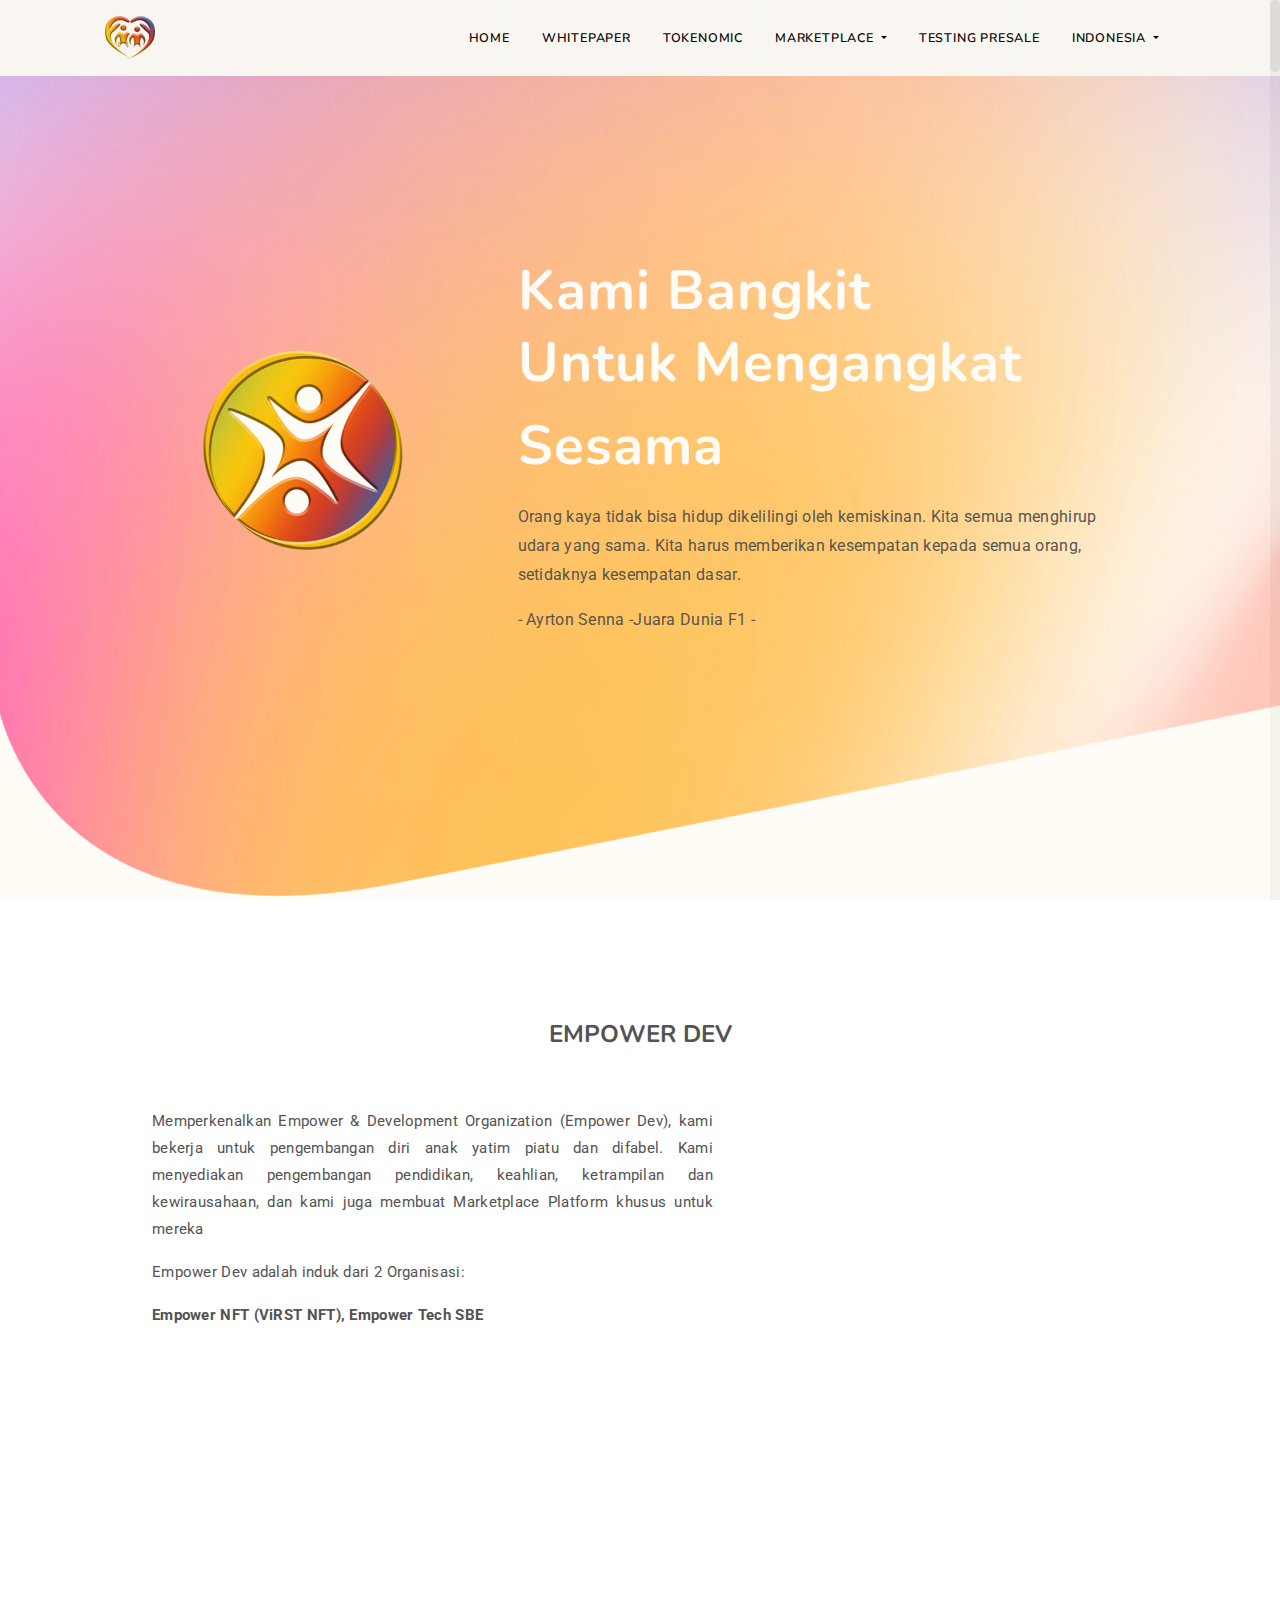
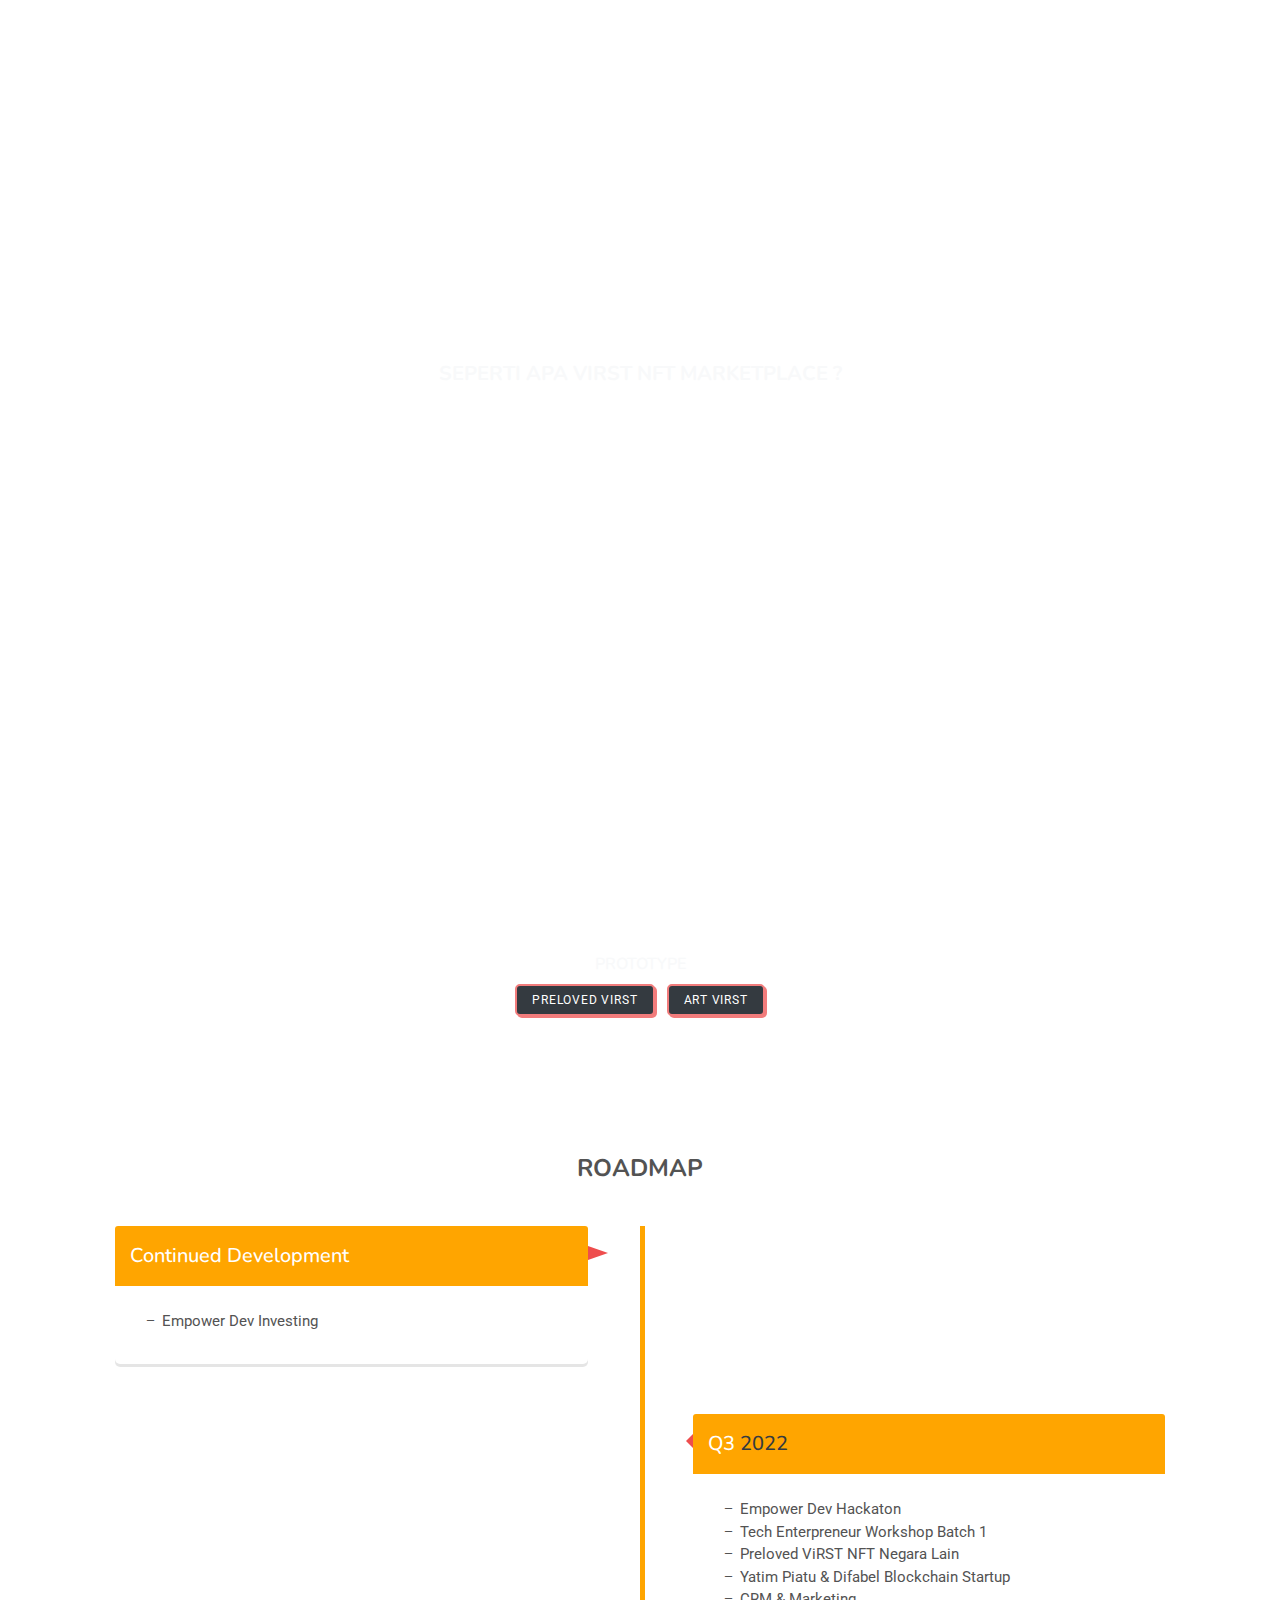
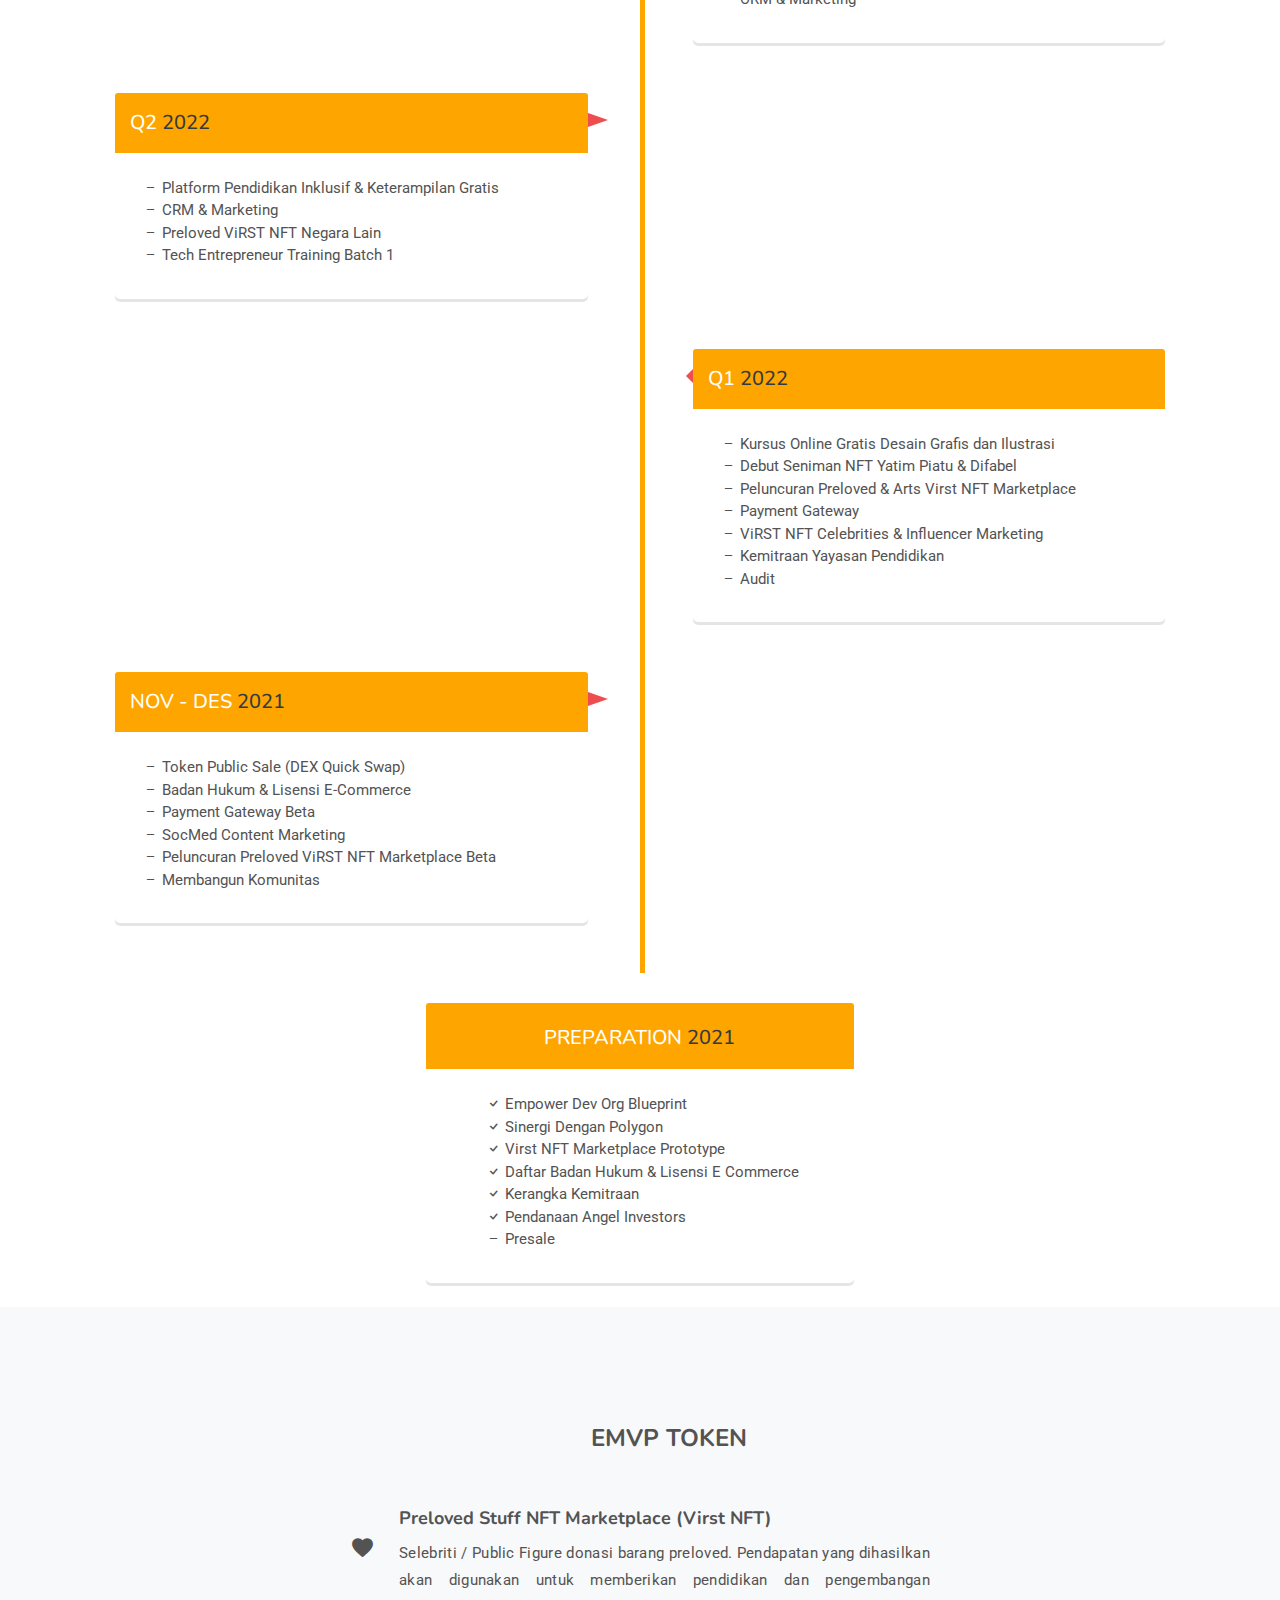
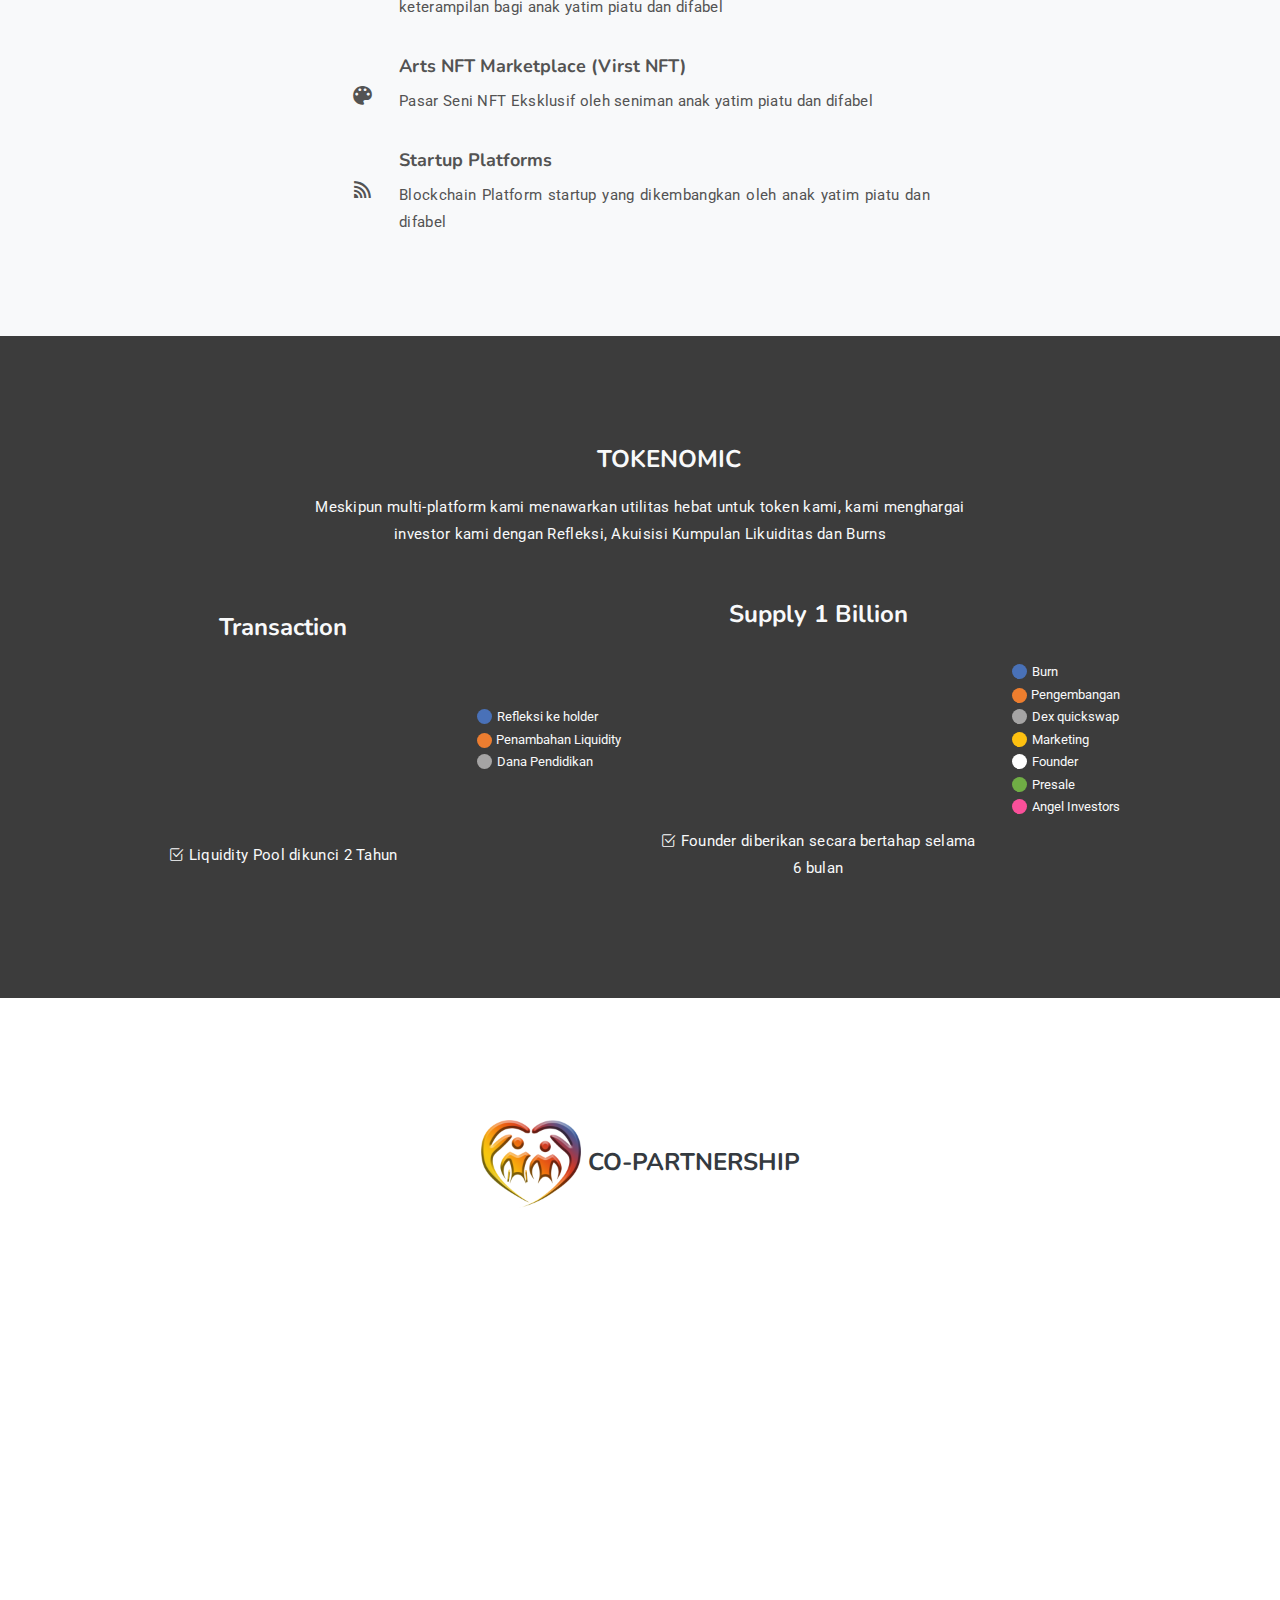
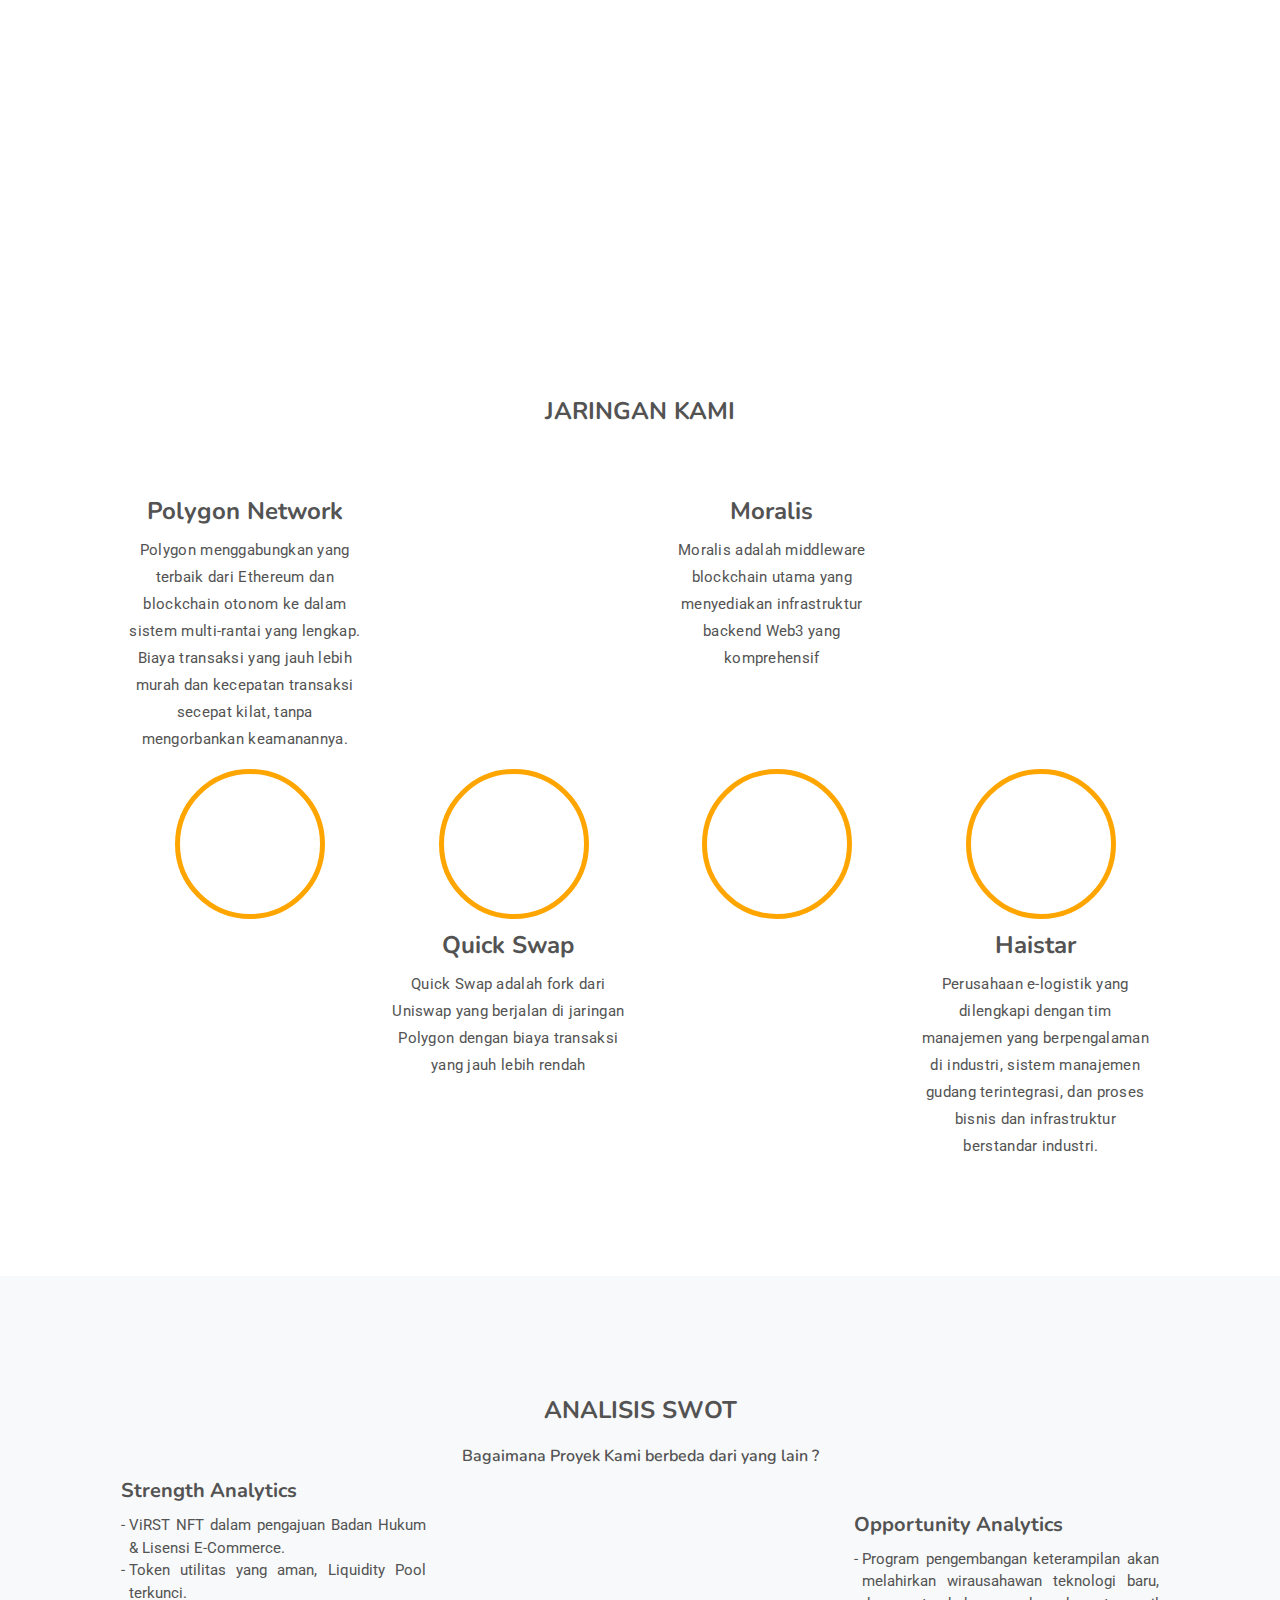
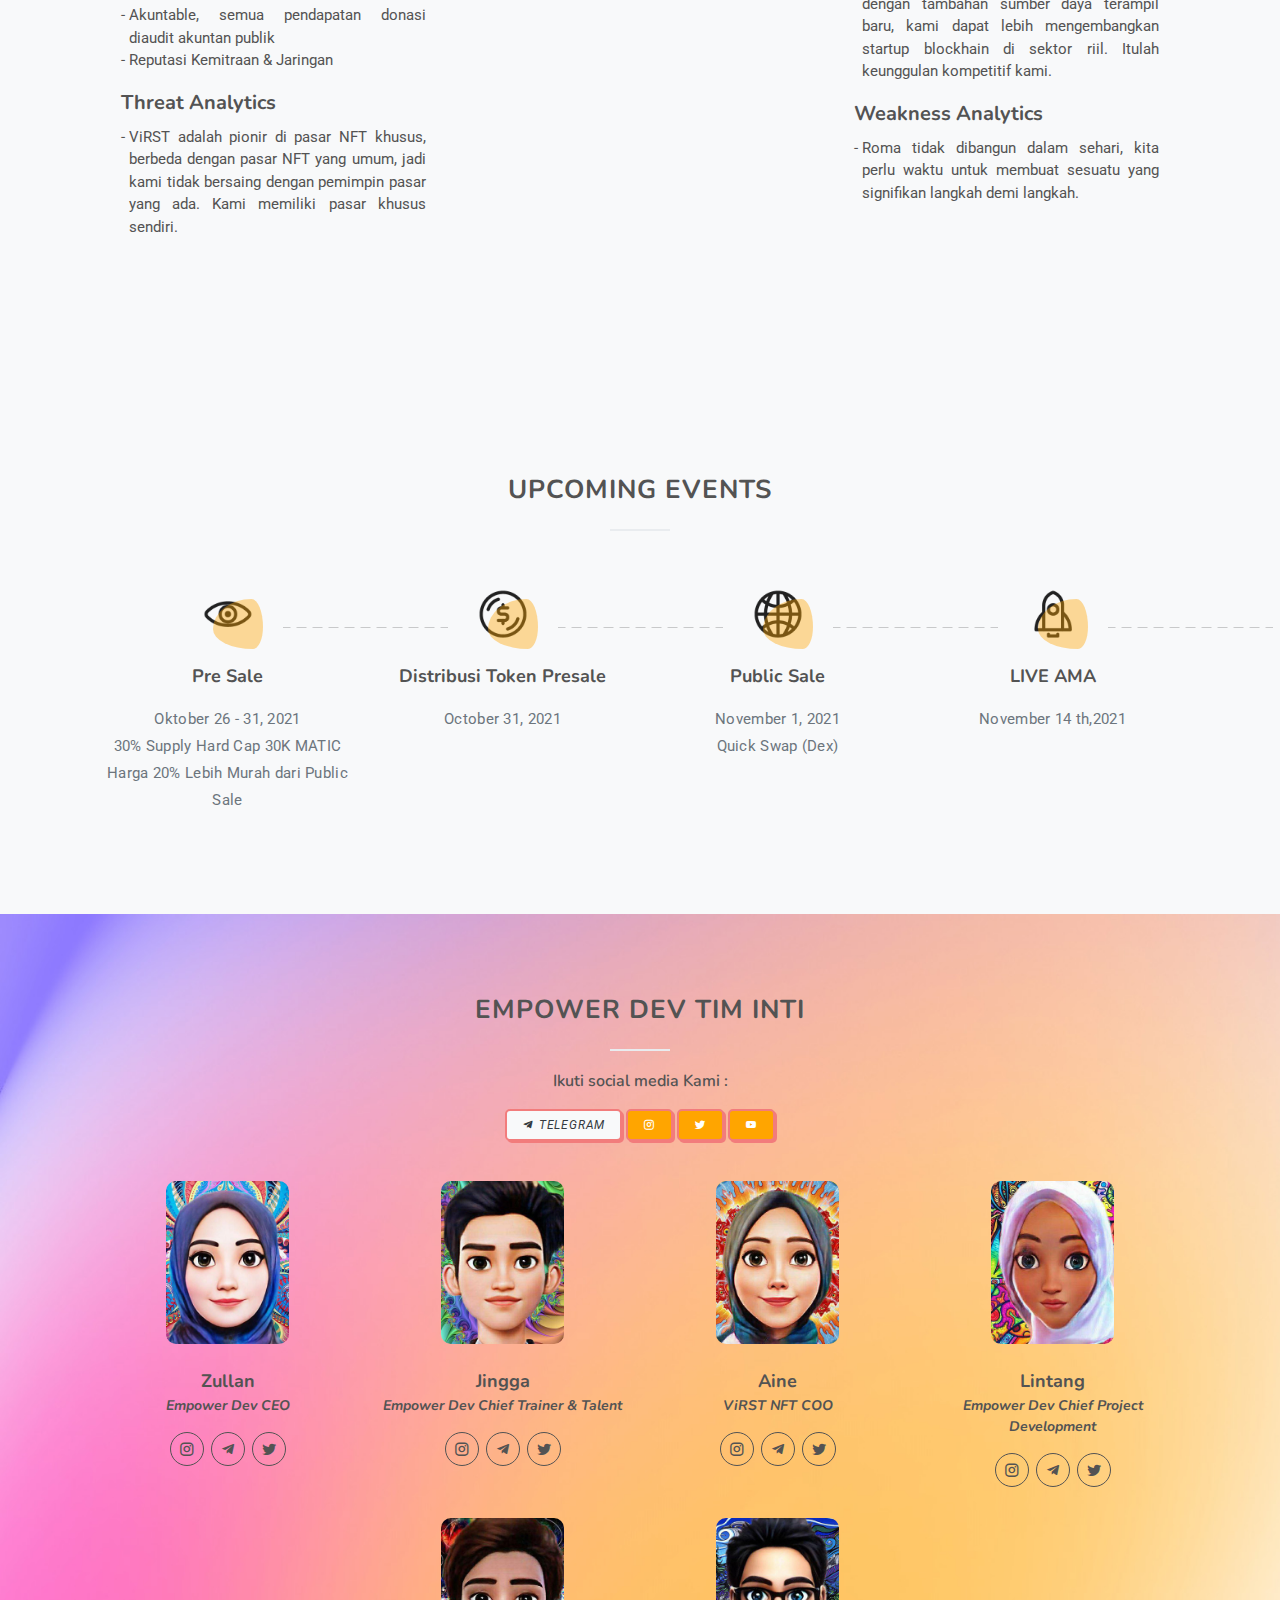
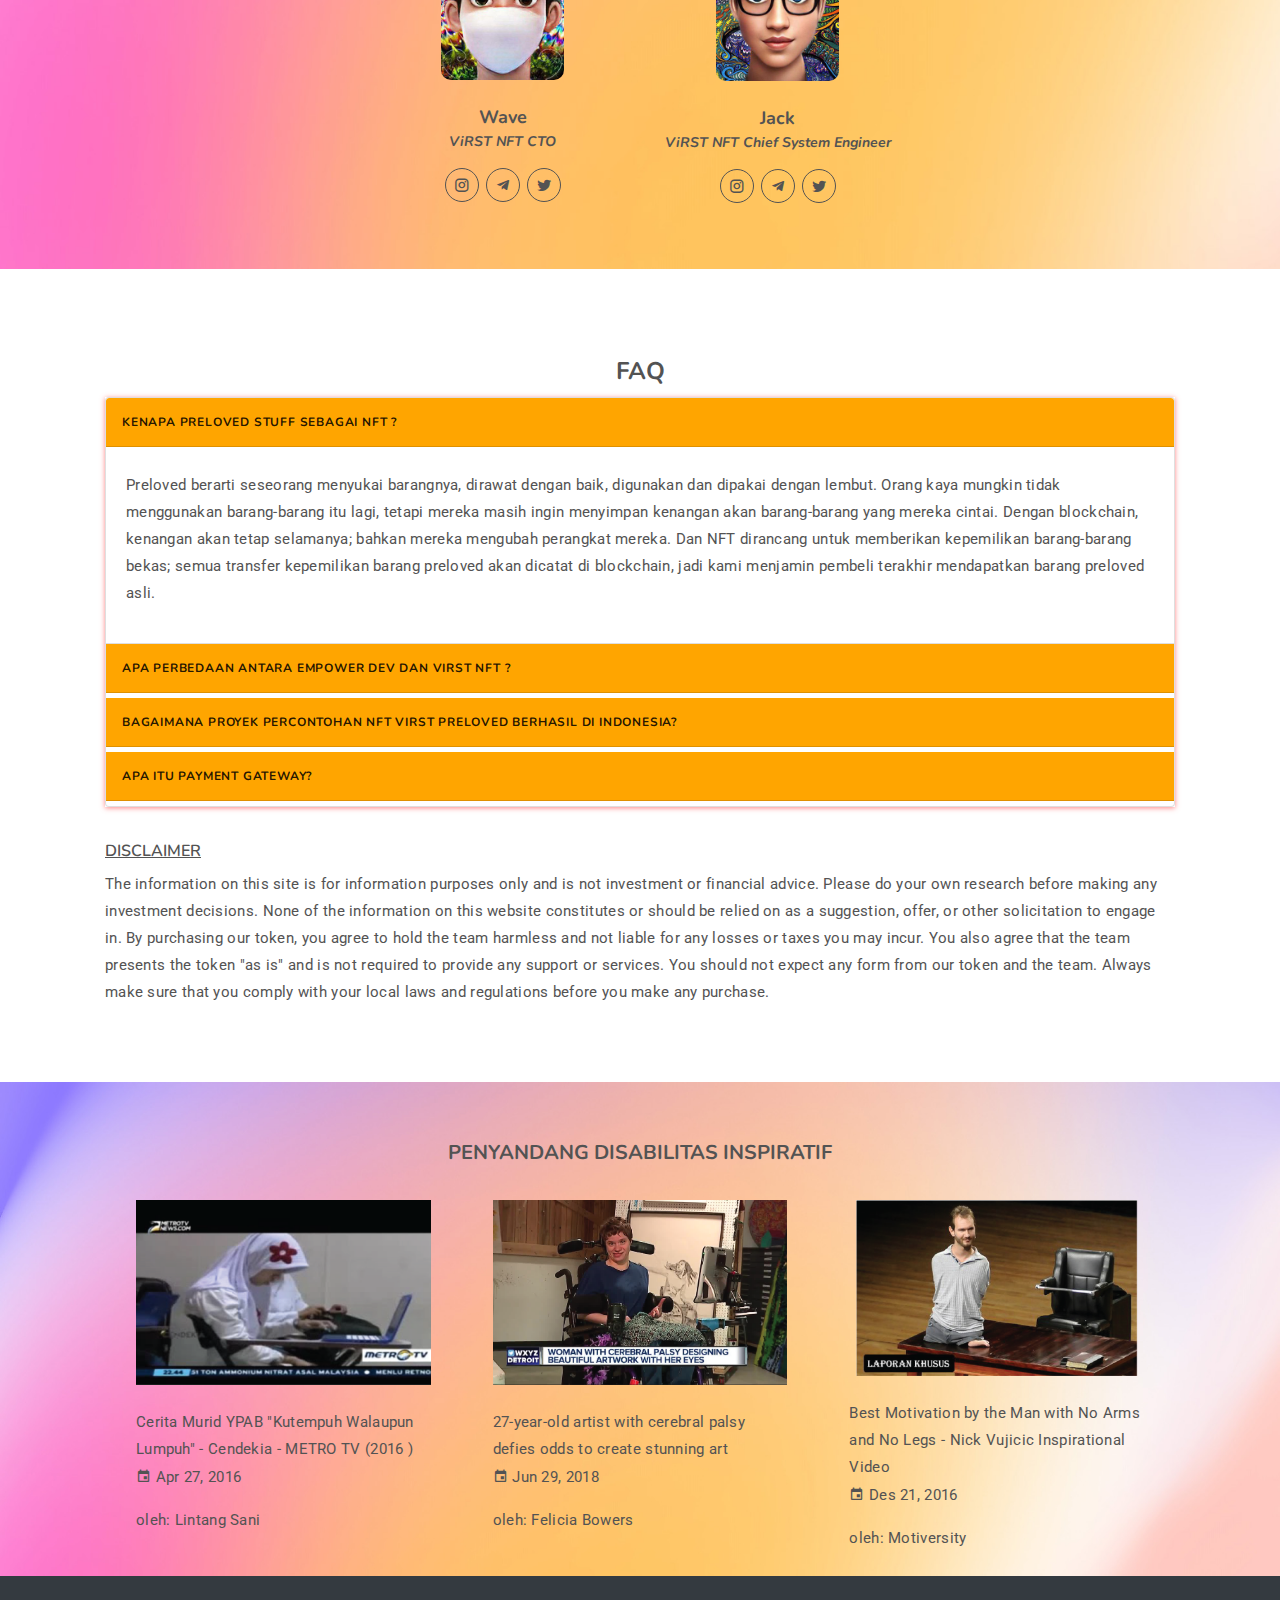
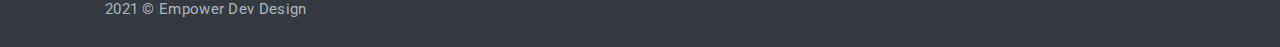
==== id.html @ facf3eb5 "Add files via upload" ====
<!DOCTYPE html>
<html lang="id">
  <head>
    <meta charset="utf-8" />
    <title>Empower Dev</title>
    <meta name="viewport" content="width=device-width, initial-scale=1.0" />
    <meta name="description" content="Empower Dev Design" />
    <meta name="keywords" content="Empower Dev, boostrap" />
    <meta content="Themesdesign" name="Empower" />
    <!-- favicon -->

    <link rel="shortcut icon" href="../images/favicon-16x16.png" />
    <!-- Bootstrap -->
    <link href="css/bootstrap.min.css" rel="stylesheet" type="text/css" />
    <!-- Magnific -->
    <link href="css/magnific-popup.css" rel="stylesheet" type="text/css" />
    <!-- Icon -->
    <link href="css/materialdesignicons.min.css" rel="stylesheet" type="text/css" />
    <link href="css/pe-icon-7-stroke.css" rel="stylesheet" type="text/css" />
    <!-- SLICK SLIDER -->
    <link rel="stylesheet" href="css/owl.carousel.min.css" />
    <link rel="stylesheet" href="css/owl.theme.css" />
    <link rel="stylesheet" href="css/owl.transitions.css" />
    <!-- Swiper CSS -->
    <link rel="stylesheet" href="css/swiper.min.css" />
    <!-- Animation -->
    <link rel="stylesheet" href="css/aos.css" />
    <!-- Custom Css -->
    <link href="css/style.css" rel="stylesheet" type="text/css" />
    <link rel="stylesheet" href="css/roadmap.css" />

    <!-- icons Boostrap  -->
    <link rel="stylesheet" href="https://cdn.jsdelivr.net/npm/bootstrap-icons@1.5.0/font/bootstrap-icons.css" />
    <script src="//cdnjs.cloudflare.com/ajax/libs/jquery/3.2.1/jquery.min.js"></script>

    <script src="https://cdnjs.cloudflare.com/ajax/libs/Chart.js/3.5.1/chart.min.js"></script>
  </head>

  <body>
    <div id="preloader">
      <div id="status">
        <div class="sk-circle">
          <div class="sk-circle1 sk-child"></div>
          <div class="sk-circle2 sk-child"></div>
          <div class="sk-circle3 sk-child"></div>
          <div class="sk-circle4 sk-child"></div>
          <div class="sk-circle5 sk-child"></div>
          <div class="sk-circle6 sk-child"></div>
          <div class="sk-circle7 sk-child"></div>
          <div class="sk-circle8 sk-child"></div>
          <div class="sk-circle9 sk-child"></div>
          <div class="sk-circle10 sk-child"></div>
          <div class="sk-circle11 sk-child"></div>
          <div class="sk-circle12 sk-child"></div>
        </div>
      </div>
    </div>

    <!-- Navbar Start -->
    <nav class="navbar navbar-expand-lg bg-light py-2 fixed-top navbar-custom navbar-light sticky" data-aos="fade-down" data-aos-duration="1000">
      <div class="container">
        <a class="navbar-brand" href="#">
          <img src="images/Empower Dev.png" class="l-dark" alt="" height="23" />
          <img src="images/logo/logo-empower.png" class="l-light" alt="" height="23" />
        </a>
        <button
          class="navbar-toggler"
          type="button"
          data-toggle="collapse"
          data-target="#navbarCollapse"
          aria-controls="navbarCollapse"
          aria-expanded="false"
          aria-label="Toggle navigation"
        >
          <span class="mdi mdi-menu"></span>
        </button>
        <!--end button-->

        <div class="collapse navbar-collapse justify-content-end" id="navbarCollapse">
          <ul class="navbar-nav">
            <li class="nav-item">
              <a class="nav-link" href="#home">HOME</a>
            </li>
            <!--end nav item-->
            <li class="nav-item">
              <a class="nav-link" href="whitepaper.pdf" target="_blank">WHITEPAPER</a>
            </li>
            <li class="nav-item">
              <a class="nav-link" href="#tokenomic">TOKENOMIC</a>
            </li>
            <!--end nav item-->
            <li class="nav-item dropdown">
              <a class="nav-link dropdown-toggle" href="#" id="navbarDropdown" role="button" data-bs-toggle="dropdown" aria-expanded="false">
                Marketplace
              </a>
              <ul class="dropdown-menu" aria-labelledby="navbarDropdown">
                <li><a class="dropdown-item" href="http://preloved.empowerdev.org/" target="blank">PRELOVED VIRST</a></li>
                <li><hr class="dropdown-divider" /></li>
                <li><a class="dropdown-item" href="http://art.empowerdev.org/" target="blank">ART VIRST</a></li>
              </ul>
            </li>
            <li class="nav-item">
              <a class="nav-link" href="pages/whitelist.html">TESTING PRESALE</a>
            </li>

            <!--end nav item-->
            <li class="nav-item dropdown">
              <a class="nav-link dropdown-toggle" href="#" id="navbarDropdown" role="button" data-bs-toggle="dropdown" aria-expanded="false">
                INDONESIA
              </a>
              <ul class="dropdown-menu" aria-labelledby="navbarDropdown">
                <li><a class="dropdown-item" href="id.html">ENGLISH</a></li>
              </ul>
            </li>
          </ul>

          <!--end navbar nav-->
          <!--end login button-->
        </div>
      </div>
      <!--end container-->
    </nav>
    <!-- HOME START-->
    <section class="bg-home" style="background-image: url('images/bg/48.jpg')" id="home">
      <div class=""></div>
      <div class="home-center">
        <div class="home-desc-center">
          <div class="container">
            <div class="row justify-content-center align-items-center">
              <div class="col-lg-4 me-3 col-md-4">
                <div class="home-img text-md-right text-lg-center">
                  <img src="images/logo/token.png" class="img-fluid mover-img" alt="" width="200px" />
                </div>
              </div>
              <div class="col-lg-7 col-md-8 mx-3 lg-mx-0" data-aos="zoom-in">
                <div class="title-heading pe-4">
                  <h1 class="heading text-white">Kami Bangkit</h1>
                  <h1 class="heading text-white mb-3">Untuk Mengangkat Sesama</h1>
                  <p class="text-dark-50" style="font-size: 16px">
                    Orang kaya tidak bisa hidup dikelilingi oleh kemiskinan. Kita semua menghirup udara yang sama. Kita harus memberikan kesempatan
                    kepada semua orang, setidaknya kesempatan dasar.
                  </p>
                  <p class="mb-3" style="font-size: 16px">- Ayrton Senna -Juara Dunia F1 -</p>
                </div>
              </div>
              <!--end col-->

              <!--end col-->
            </div>
            <!--end row-->
          </div>
          <!--end container-->
          <div class="container-fluid">
            <div class="row">
              <div class="home-shape">
                <img src="images/shp01.png" alt="" class="img-fluid mx-auto d-block" />
              </div>
            </div>
            <!--end row-->
          </div>
          <!--end container fluid-->
        </div>
        <!--end home desc center-->
      </div>
      <!--end home center-->
    </section>
    <!--end section-->
    <!-- HOME END-->

    <!-- About Start -->
    <section class="section" id="about">
      <div class="container">
        <div class="row text-center justify-content-center">
          <div class="col-12 title-about">
            <img src="images/logo/logo-empower.png" width="150px" alt="" class="text-center" data-aos="fade-left" />
            <h4 class="title text-uppercase text-center mt-3">Empower Dev</h4>
          </div>
        </div>

        <div class="row mt-5 mx-2 align-items-between justify-content-between">
          <div class="col-lg-7 col-md-12 mt-sm-0 pt-sm-0">
            <div class="about-app ml-lg-4">
              <p class="text-justify">
                Memperkenalkan Empower & Development Organization (Empower Dev), kami bekerja untuk pengembangan diri anak yatim piatu dan difabel.
                Kami menyediakan pengembangan pendidikan, keahlian, ketrampilan dan kewirausahaan, dan kami juga membuat Marketplace Platform khusus
                untuk mereka
              </p>
              <p class="">Empower Dev adalah induk dari 2 Organisasi:</p>
              <p class=""><b>Empower NFT (ViRST NFT), Empower Tech SBE </b></p>
            </div>
          </div>
          <!--end col-->
          <div class="col-lg-5 col-md-5 text-center align-items-center logo-about">
            <img src="images/logo/logo-empower.png" class="img-fluid" data-aos="fade-left" alt="" width="50%" />
          </div>
          <!--end col-->
        </div>

        <!--end row-->

        <div class="row mt-5 align-items-between mx-2 justify-content-between">
          <div class="col-md-6 mt-4 mt-sm-0 pt-2 pt-sm-0 order-2 order-md-1" data-aos="fade-up">
            <div class="about-app mr-lg-4">
              <div class="images-nft text-center">
                <img src="images/logo/logo-nft.png" alt="" width="30%" />
              </div>
              <h4 class="title text-uppercase text-center mt-2 mb-2">Empower NFT (ViRST NFT)</h4>
              <p class="text-muted text-justify">
                Empower NFT bekerja sama dengan guru seni kelas dunia untuk menyediakan kursus seni gratis untuk membuka potensi anak yatim piatu dan
                penyandang disabilitas. Empower NFT saat ini sedang mengembangkan VIRST NFT Marketplace untuk donasi barang preloved dan karya seni
                yang dibuat oleh seniman anak yatim piatu dan penyandang disabilitas.
              </p>
            </div>
          </div>
          <div class="col-md-6 mt-4 mt-sm-0 pt-2 pt-sm-0 order-2 order-md-1" data-aos="fade-down">
            <div class="about-app mr-lg-4">
              <div class="images-nft text-center">
                <img src="images/logo/logo-sbe.png" alt="" width="30%" />
              </div>
              <h4 class="title text-uppercase text-center mt-2 mb-2">Empower SBE</h4>
              <p class="text-muted text-justify">
                Empower SBE membekali anak yatim dan difabel dengan keahlian, ketrampilan, dan pendanaan yang dibutuhkan untuk menjadi Pengusaha
                berbasis Teknologi yang inovatif dan sukses.
              </p>
            </div>
          </div>
        </div>
        <!--end row-->
      </div>

      <!--end container-->
    </section>

    <!--end section-->
    <!-- About End -->

    <!-- CTA Start -->

    <section class="section bg-video" style="background: url('images/bg/1.jpg') fixed right" id="video">
      <div class="container">
        <div class="row justify-content-center text-center">
          <div class="col-10 col-md-10 col-sm-5 mb-2">
            <h5 class="text-light text-uppercase">Seperti apa VIRST NFT Marketplace ?</h5>
          </div>
          <!--end col-->
        </div>
        <div class="row justify-content-center text-center">
          <div class="col-lg-10 col-md-10">
            <div class="md-5 text-center">
              <div class="embed-responsive embed-responsive-16by9">
                <iframe
                  width="1280"
                  height="720"
                  src="https://www.youtube.com/embed/qvNshK8oUm4"
                  title="YouTube video player"
                  frameborder="0"
                  allow="accelerometer; autoplay; clipboard-write; encrypted-media; gyroscope; picture-in-picture"
                  allowfullscreen
                ></iframe>
              </div>
              <div class="mt-5">
                <h6 class="text-center text-light">PROTOTYPE</h6>
              </div>
              <div class="mt-2">
                <a href="http://preloved.empowerdev.org/" target="blank"><button class="btn btn-custom bg-dark mr-2">PRELOVED VIRST</button></a>
                <a href="http://art.empowerdev.org/" target="blank"><button class="btn btn-custom bg-dark">ART VIRST</button></a>
              </div>

              <!-- <a href="https://www.youtube.com/watch?v=neRMRhaf11w" class="play-btn video-play-icon">
              <img src="images/icon/play-button-light.png" class="img-fluid mt-4 pt-2" alt="" />
            </a>
            <h6 class="text-white text-uppercase mt-3">View App Promo</h6> -->
            </div>
            <!--end col-->
          </div>
          <!--end row-->
        </div>
      </div>
      <!--end container-->
    </section>

    <!--end section-->
    <!-- CTA End -->

    <!-- ROADMAP START -->

    <section class="roadmap" id="roadmap" style="background: url('images/bg/48.jpg') fixed right">
      <div class="container py-4">
        <h4 class="project-name">ROADMAP</h4>
        <div id="timeline">
          <div class="timeline-item">
            <img src="images/icon/Icons-01.png" alt="" class="timeline-icon" data-aos="fade-up" />

            <div class="timeline-content">
              <h5>Continued Development <span></span></h5>

              <ul class="mt-4">
                <li><i class="bi bi-dash"></i> Empower Dev Investing</li>
              </ul>
            </div>
          </div>

          <div class="timeline-item">
            <img src="images/icon/Icons-02.png" alt="" class="timeline-icon" data-aos="fade-up" />
            <div class="timeline-content right">
              <h5>Q3 <span class="text-dark">2022</span></h5>
              <ul class="mt-4">
                <li><i class="bi bi-dash"></i> Empower Dev Hackaton</li>
                <li><i class="bi bi-dash"></i> Tech Enterpreneur Workshop Batch 1</li>
                <li><i class="bi bi-dash"></i> Preloved ViRST NFT Negara Lain</li>
                <li><i class="bi bi-dash"></i> Yatim Piatu & Difabel Blockchain Startup</li>
                <li><i class="bi bi-dash"></i> CRM & Marketing</li>
              </ul>
            </div>
          </div>

          <div class="timeline-item">
            <img src="images/icon/united icons-07.png"" class="timeline-icon" data-aos="fade-up" />

            <div class="timeline-content">
              <h5>Q2 <span class="text-dark">2022</span></h5>

              <ul class="mt-4">
                <li><i class="bi bi-dash"></i> Platform Pendidikan Inklusif & Keterampilan Gratis</li>
                <li><i class="bi bi-dash"></i> CRM & Marketing</li>
                <li><i class="bi bi-dash"></i> Preloved ViRST NFT Negara Lain</li>
                <li><i class="bi bi-dash"></i> Tech Entrepreneur Training Batch 1</li>
              </ul>
            </div>
          </div>

          <div class="timeline-item">
            <img src="images/icon/Icons-04.png" alt="" class="timeline-icon" data-aos="fade-up" />
            <div class="timeline-content right">
              <h5 class="fw-bold">Q1 <span class="text-dark">2022</span></h5>
              <ul class="mt-4">
                <li><i class="bi bi-dash"></i> Kursus Online Gratis Desain Grafis dan Ilustrasi</li>
                <li><i class="bi bi-dash"></i> Debut Seniman NFT Yatim Piatu & Difabel</li>
                <li><i class="bi bi-dash"></i> Peluncuran Preloved & Arts Virst NFT Marketplace</li>
                <li><i class="bi bi-dash"></i> Payment Gateway</li>
                <li><i class="bi bi-dash"></i> ViRST NFT Celebrities & Influencer Marketing</li>
                <li><i class="bi bi-dash"></i> Kemitraan Yayasan Pendidikan</li>
                <li><i class="bi bi-dash"></i> Audit</li>
              </ul>
            </div>
          </div>

          <div class="timeline-item">
            <img src="images/icon/united icons-05.png" alt="" class="timeline-icon" data-aos="fade-up" />

            <div class="timeline-content">
              <h5>NOV - DES <span class="text-dark">2021</span></h5>

              <ul class="mt-4">
                <li><i class="bi bi-dash"></i> Token Public Sale (DEX Quick Swap)</li>
                <li><i class="bi bi-dash"></i> Badan Hukum & Lisensi E-Commerce</li>
                <li><i class="bi bi-dash"></i> Payment Gateway Beta</li>
                <li><i class="bi bi-dash"></i> SocMed Content Marketing</li>
                <li><i class="bi bi-dash"></i> Peluncuran Preloved ViRST NFT Marketplace Beta</li>
                <li><i class="bi bi-dash"></i> Membangun Komunitas</li>
              </ul>
            </div>
          </div>
        </div>
        <div class="row justify-content-center">
          <div class="col-lg-5">
            <div class="timeline-content center">
              <h5 class="fw-bold text-center">PREPARATION <span class="text-dark"> 2021</span></h5>
              <ul class="mt-4">
                <li><i class="bi bi-check"></i> Empower Dev Org Blueprint</li>
                <li><i class="bi bi-check"></i> Sinergi Dengan Polygon</li>
                <li><i class="bi bi-check"></i> Virst NFT Marketplace Prototype</li>
                <li><i class="bi bi-check"></i> Daftar Badan Hukum & Lisensi E Commerce</li>
                <li><i class="bi bi-check"></i> Kerangka Kemitraan</li>
                <li><i class="bi bi-check"></i> Pendanaan Angel Investors</li>
                <li><i class="bi bi-dash"></i> Presale</li>
              </ul>
            </div>
          </div>
        </div>
      </div>
    </section>

    <!-- ROADMAP END -->

    <!-- OurToken Start -->
    <section class="section bg-light" id="services">
      <div class="container">
        <div class="row services justify-content-center align-items-center">
          <div class="col-lg-7 col-md-7">
            <div class="core-service">
              <div class="core-service-content pt-2 fea-left">
                <div class="content">
                  <h4 class="mb-2 text-center"><img src="images/logo/token.png" alt="" width="50px" data-aos="flip-up" /> EMVP TOKEN</h4>
                </div>
              </div>
              <div class="core-service-content mt-4 mx-3 pt-2 fea-left">
                <div class="icon mr-4 mt-4">
                  <i class="mdi mdi-heart"></i>
                </div>
                <div class="content">
                  <h4 class="title mb-2 text-justify">Preloved Stuff NFT Marketplace (Virst NFT)</h4>
                  <p class="mb-0 text-justify">
                    Selebriti / Public Figure donasi barang preloved. Pendapatan yang dihasilkan akan digunakan untuk memberikan pendidikan dan
                    pengembangan keterampilan bagi anak yatim piatu dan difabel
                  </p>
                </div>
              </div>

              <div class="core-service-content mt-4 pt-2 mx-3 fea-left">
                <div class="icon mr-4 mt-4">
                  <i class="mdi mdi-palette"></i>
                </div>
                <div class="content">
                  <h4 class="title mb-2 text-justify">Arts NFT Marketplace (Virst NFT)</h4>
                  <p class="mb-0 text-justify">Pasar Seni NFT Eksklusif oleh seniman anak yatim piatu dan difabel</p>
                </div>
              </div>

              <div class="core-service-content mt-4 mx-3 pt-2 fea-left">
                <div class="icon mr-4 mt-4">
                  <i class="mdi mdi-signal-variant text-justify"></i>
                </div>
                <div class="content">
                  <h4 class="title mb-2 text-justify">Startup Platforms</h4>
                  <p class="mb-0 text-justify">Blockchain Platform startup yang dikembangkan oleh anak yatim piatu dan difabel</p>
                </div>
              </div>
            </div>
          </div>
          <!--end col-->
        </div>
        <!--end row-->
      </div>
      <!--end container-->
    </section>
    <!--end section-->
    <!-- OurToken End -->

    <section class="section bg-custom2" id="tokenomic">
      <div class="row text-light container mb-5">
        <div class="col-12">
          <div class="content">
            <h4 class="mb-2 text-center"><img src="images/logo/token.png" alt="" width="50px" data-aos="zoom-in" /> TOKENOMIC</h4>
          </div>
          <p class="text-center mx-auto para-desc mb-0">
            Meskipun multi-platform kami menawarkan utilitas hebat untuk token kami, kami menghargai investor kami dengan Refleksi, Akuisisi Kumpulan
            Likuiditas dan Burns
          </p>
        </div>
        <!--end col-->
      </div>
      <!--end row-->
      <div class="row container text-light align-items-center justify-content-center">
        <div class="col-lg-4 col-md-6 col-7">
          <div class="title">
            <h4 class="title mb-3 text-center">Transaction</h4>
          </div>
          <canvas id="token" class="mb-2 py-2 px-2"></canvas>
          <div class="description text-center">
            <p class="text-light"><i class="bi bi-check2-square"></i> Liquidity Pool dikunci 2 Tahun</p>
          </div>
        </div>
        <div class="col-lg-2 col-md-4 col-5">
          <ul style="list-style: none" class="pl-0">
            <li>
              <span
                class="doughnut-legend-icon"
                style="background-color: #4971b8; width: 15px; float: left; height: 15px; top: 4px; position: relative; left: 0; border-radius: 50%"
              ></span>
              <span style="margin-left: 5px; font-size: small">Refleksi ke holder</span>
            </li>
            <li>
              <span
                class="doughnut-legend-icon"
                style="background-color: #ec7d30; width: 15px; float: left; height: 15px; top: 5px; position: relative; left: 0; border-radius: 50%"
              ></span>
              <span style="margin-left: 4px; font-size: small"> Penambahan Liquidity </span>
            </li>
            <li>
              <span
                class="doughnut-legend-icon"
                style="background-color: #a5a4a4; width: 15px; float: left; height: 15px; top: 4px; position: relative; left: 0; border-radius: 50%"
              ></span>
              <span style="margin-left: 5px; font-size: small">Dana Pendidikan</span>
            </li>
          </ul>
        </div>
        <div class="col-lg-4 col-md-6 col-7">
          <div class="title">
            <h4 class="title mb-3 text-center">Supply 1 Billion</h4>
          </div>
          <canvas id="token1" class="mb-2 py-2 px-2"></canvas>

          <div class="description text-center">
            <p class="text-light"><i class="bi bi-check2-square"></i> Founder diberikan secara bertahap selama 6 bulan</p>
          </div>
        </div>
        <div class="col-lg-2 col-md-4 col-5">
          <ul style="list-style: none" class="pl-0">
            <li>
              <span
                class="doughnut-legend-icon"
                style="background-color: #4971b7; width: 15px; float: left; height: 15px; top: 4px; position: relative; left: 0; border-radius: 50%"
              ></span>
              <span style="margin-left: 5px; font-size: small">Burn</span>
            </li>
            <li>
              <span
                class="doughnut-legend-icon"
                style="background-color: #ee7e2e; width: 15px; float: left; height: 15px; top: 5px; position: relative; left: 0; border-radius: 50%"
              ></span>
              <span style="margin-left: 4px; font-size: small">Pengembangan </span>
            </li>
            <li>
              <span
                class="doughnut-legend-icon"
                style="background-color: #a5a4a4; width: 15px; float: left; height: 15px; top: 4px; position: relative; left: 0; border-radius: 50%"
              ></span>
              <span style="margin-left: 5px; font-size: small">Dex quickswap</span>
            </li>
            <li>
              <span
                class="doughnut-legend-icon"
                style="background-color: #fdc010; width: 15px; float: left; height: 15px; top: 4px; position: relative; left: 0; border-radius: 50%"
              ></span>
              <span style="margin-left: 5px; font-size: small">Marketing</span>
            </li>
            <li>
              <span
                class="doughnut-legend-icon"
                style="background-color: #ffffff; width: 15px; float: left; height: 15px; top: 4px; position: relative; left: 0; border-radius: 50%"
              ></span>
              <span style="margin-left: 5px; font-size: small">Founder</span>
            </li>
            <li>
              <span
                class="doughnut-legend-icon"
                style="background-color: #70ad45; width: 15px; float: left; height: 15px; top: 4px; position: relative; left: 0; border-radius: 50%"
              ></span>
              <span style="margin-left: 5px; font-size: small">Presale</span>
            </li>
            <li>
              <span
                class="doughnut-legend-icon"
                style="background-color: #fa509a; width: 15px; float: left; height: 15px; top: 4px; position: relative; left: 0; border-radius: 50%"
              ></span>
              <span style="margin-left: 5px; font-size: small">Angel Investors</span>
            </li>
          </ul>
        </div>
      </div>
    </section>
    <!-- TOKENOMIC END -->
    <!-- Partnership Start -->
    <section class="section" id="partner">
      <div class="container">
        <div class="row text-light justify-content-center">
          <div class="col-12">
            <h4 class="title text-center text-dark text-uppercase mt-3 mb-3 mover-img">
              <img src="images/logo/logo-empower.png" alt="" width="100px" /> Co-Partnership
            </h4>
          </div>
          <!--end col-->
        </div>
        <!--end row-->

        <div class="row text-light justify-content-center">
          <div class="card col-lg-4 col-md-5 mt-4 mx-2 py-4 px-2 text-dark" data-aos="fade-right">
            <div class="partner-content text-center">
              <div class="content">
                <h4 class="title mb-3"><img src="images/logo/logo-nft.png" class="img-fluid" alt="" width="30px" /> Virst NFT</h4>

                <p class="text-white-75">Pilot Project Co-Partnership Pendiri Pendidikan Indonesia</p>
                <div class="description mb-1">
                  <img src="images/partner/rfef.png" class="img-fluid" alt="" width="150" />
                </div>
                <p class="" style="margin-bottom: 0">Penyedia Pelatihan</p>
                <div class="description">
                  <img src="images/partner/domestika.png" class="img-fluid" alt="" width="170" />
                </div>
              </div>
            </div>
          </div>
          <!--end col-->

          <div class="card col-lg-4 col-md-5 mt-4 mx-2 py-4 px-2 bg-custom" data-aos="zoom-in">
            <div class="partner-content text-center">
              <div class="content">
                <h4 class="title mb-3"><img src="images/logo/logo-sbe.png" class="img-fluid" alt="" width="30px" /> Empower SBE</h4>
                <p class="text-white-75">Penyedia Pelatihan</p>
                <div class="description mb-1">
                  <img src="images/partner/harvard.png" class="img-fluid" alt="" width="200" />
                </div>
                <div class="description">
                  <img src="images/partner/ivan 2.png" class="img-fluid" alt="" width="150" />
                </div>
              </div>
            </div>
          </div>
          <!--end col-->

          <!--end col-->
        </div>
        <!--end row-->
      </div>
      <!--end container-->
    </section>
    <!--end section-->
    <!-- Partnerhip End   -->

    <!-- Our Network Star -->
    <section class="section ournetwork" id="ournetwork">
      <div class="container">
        <div class="row justify-content-center">
          <div class="col-12 mb-5">
            <h4 class="text-center text-uppercase mt-3 mb-3">Jaringan Kami</h4>
          </div>
          <!--end col-->
        </div>
        <div class="row justify-content-center mx-2">
          <div class="col-lg-3 col-md-6 text-center">
            <div class="title">
              <img class="text-center" src="images/partner/polygon.png" alt="" width="100px" />
              <h4>Polygon Network</h4>
            </div>
            <div class="content">
              <p>
                Polygon menggabungkan yang terbaik dari Ethereum dan blockchain otonom ke dalam sistem multi-rantai yang lengkap. Biaya transaksi yang
                jauh lebih murah dan kecepatan transaksi secepat kilat, tanpa mengorbankan keamanannya.
              </p>
            </div>
          </div>
          <!--end col-->
          <div class="col-lg-3 col-md-6 text-center col-hide"></div>
          <!--end col-->
          <div class="col-lg-3 col-md-6 text-center">
            <div class="title">
              <img class="text-center" src="images/partner/moralis.png" alt="" width="100px" />
              <h4>Moralis</h4>
            </div>
            <div class="content">
              <p>Moralis adalah middleware blockchain utama yang menyediakan infrastruktur backend Web3 yang komprehensif</p>
            </div>
          </div>
          <!--end col-->
          <div class="col-lg-3 col-md-6 text-center col-hide"></div>
          <!--end col-->
        </div>

        <div class="row justify-content-center mx-2">
          <div class="col-lg-3 col-md-6 text-center">
            <div class="images-networks">
              <img class="text-center" src="images/partner/polygon.png" alt="" width="120px" />
            </div>
          </div>
          <!--end col-->
          <div class="col-lg-3 col-md-6 text-center">
            <div class="images-networks">
              <img class="text-center" src="images/partner/quickswap.png" alt="" width="120px" />
            </div>
          </div>
          <!--end col-->
          <div class="col-lg-3 col-md-6 text-center col-hide">
            <div class="images-networks">
              <img class="text-center" src="images/partner/moralis.png" alt="" width="120px" />
            </div>
          </div>
          <!--end col-->
          <div class="col-lg-3 col-md-6 text-center">
            <div class="images-networks">
              <img class="text-center" src="images/partner/haistar.png" alt="" width="120px" />
            </div>
          </div>
          <!--end col-->
        </div>

        <div class="row justify-content-center mx-2">
          <div class="col-lg-3 col-md-6 text-center col-hide"></div>
          <!--end col-->
          <div class="col-lg-3 col-md-6 mt-lg-2 text-center">
            <div class="title">
              <img class="text-center" src="images/partner/quickswap.png" alt="" width="100px" />
              <h4>Quick Swap</h4>
            </div>
            <div class="content">
              <p>Quick Swap adalah fork dari Uniswap yang berjalan di jaringan Polygon dengan biaya transaksi yang jauh lebih rendah</p>
            </div>
          </div>
          <!--end col-->
          <div class="col-lg-3 col-md-6 text-center col-hide"></div>
          <!--end col-->
          <div class="col-lg-3 col-md-6 mt-lg-2 text-center">
            <div class="title">
              <img class="text-center" src="images/partner/haistar.png" alt="" width="100px" />
              <h4>Haistar</h4>
            </div>
            <div class="content">
              <p>
                Perusahaan e-logistik yang dilengkapi dengan tim manajemen yang berpengalaman di industri, sistem manajemen gudang terintegrasi, dan
                proses bisnis dan infrastruktur berstandar industri. &nbsp;
              </p>
            </div>
          </div>
          <!--end col-->
        </div>
      </div>
    </section>
    <!-- Our Network End -->

    <!-- Swot Star -->

    <section class="section swot bg-light" id="swot">
      <div class="container">
        <div class="row justify-content-center">
          <div class="col-12">
            <h4 class="text-center text-uppercase mt-3 mb-3">Analisis Swot</h4>
            <h6 class="text-center">Bagaimana Proyek Kami berbeda dari yang lain ?</h6>
          </div>
          <!--end col-->
        </div>

        <div class="row justify-content-center align-items-center">
          <div class="col-lg-4 text-justify">
            <div class="content mx-3">
              <h5 class="title">Strength Analytics</h5>
              <ul>
                <li>ViRST NFT dalam pengajuan Badan Hukum & Lisensi E-Commerce.</li>
                <li>Token utilitas yang aman, Liquidity Pool terkunci.</li>
                <li>Akuntable, semua pendapatan donasi diaudit akuntan publik</li>
                <li>Reputasi Kemitraan & Jaringan</li>
              </ul>
            </div>
            <div class="content mx-3">
              <h5 class="title">Threat Analytics</h5>
              <ul>
                <li>
                  ViRST adalah pionir di pasar NFT khusus, berbeda dengan pasar NFT yang umum, jadi kami tidak bersaing dengan pemimpin pasar yang
                  ada. Kami memiliki pasar khusus sendiri.
                </li>
              </ul>
            </div>
          </div>
          <div class="col-lg-4" data-aos="fade-in" data-aos-duration="5000">
            <div class="content">
              <img src="images/icon/swot.png" alt="" />
            </div>
          </div>

          <div class="col-lg-4 text-justify">
            <div class="content mx-3">
              <h5 class="title">Opportunity Analytics</h5>
              <ul>
                <li>
                  Program pengembangan keterampilan akan melahirkan wirausahawan teknologi baru, dengan tambahan sumber daya terampil baru, kami dapat
                  lebih mengembangkan startup blockhain di sektor riil. Itulah keunggulan kompetitif kami.
                </li>
              </ul>
            </div>
            <div class="content mx-3">
              <h5 class="title">Weakness Analytics</h5>
              <ul>
                <li>Roma tidak dibangun dalam sehari, kita perlu waktu untuk membuat sesuatu yang signifikan langkah demi langkah.</li>
              </ul>
            </div>
          </div>
          <!--end col-->
        </div>
      </div>
    </section>
    <!-- Swot End -->

    <!-- Event Start -->
    <section class="section bg-light">
      <div class="container">
        <div class="row">
          <div class="col-12">
            <div class="section-title text-center">
              <h4 class="title text-uppercase mt-3 mb-5">Upcoming events</h4>
            </div>
          </div>
          <!--end col-->
        </div>
        <!--end row-->

        <div class="row">
          <div class="col-md-3 mt-4 pt-2">
            <div class="device-feature device-border text-center">
              <div class="icon mb-4 position-relative d-inline-block">
                <img src="images/icon/icon-20.png" class="img-fluid" alt="" />
              </div>
              <div class="content">
                <h4 class="title mb-3">Pre Sale</h4>
                <p class="text-muted" style="margin-bottom: 0px">Oktober 26 - 31, 2021</p>
                <p class="text-muted" style="margin-bottom: 0px">30% Supply Hard Cap 30K MATIC</p>
                <p class="text-muted" style="margin-bottom: 0px">Harga 20% Lebih Murah dari Public Sale</p>
              </div>
            </div>
          </div>
          <!--end col-->

          <div class="col-md-3 mt-4 pt-2">
            <div class="device-feature device-border text-center">
              <div class="icon mb-4 position-relative d-inline-block">
                <img src="images/icon/icon-04.png" class="img-fluid" alt="" />
              </div>
              <div class="content">
                <h4 class="title mb-3">Distribusi Token Presale</h4>
                <p class="text-muted" style="margin-bottom: 0px">October 31, 2021</p>
              </div>
            </div>
          </div>
          <!--end col-->
          <div class="col-md-3 mt-4 pt-2">
            <div class="device-feature device-border text-center">
              <div class="icon mb-4 position-relative d-inline-block">
                <img src="images/icon/icon-01.png" class="img-fluid" alt="" />
              </div>
              <div class="content">
                <h4 class="title mb-3">Public Sale</h4>
                <p class="text-muted" style="margin-bottom: 0px">November 1, 2021</p>
                <p class="text-muted" style="margin-bottom: 0px">Quick Swap (Dex)</p>
              </div>
            </div>
          </div>
          <!--end col-->

          <div class="col-md-3 mt-4 pt-2">
            <div class="device-feature device-border text-center">
              <div class="icon mb-4 position-relative d-inline-block">
                <img src="images/icon/icon-06.png" class="img-fluid" alt="" />
              </div>
              <div class="content">
                <h4 class="title mb-3">LIVE AMA</h4>
                <p class="text-muted">November 14 th,2021</p>
              </div>
            </div>
          </div>
          <!--end col-->
        </div>
        <!--end row-->
      </div>
      <!--end container-->
    </section>
    <!--end section-->
    <!-- Event Start -->

    <!-- START TEAM -->
    <section class="bg-counter" id="team" style="background: url('images/bg/48.jpg'); background-size: cover; width: 100%">
      <div class="container">
        <div class="row" id="counter">
          <div class="col-12">
            <div class="section-title text-center">
              <h4 class="title text-uppercase mt-3">Empower Dev Tim Inti</h4>
            </div>
          </div>

          <!--end col-->
        </div>
        <div class="heading-social">
          <div class="row justify-content-center">
            <div class="col-lg-12 text-center">
              <h6 style="margin-bottom: 0">Ikuti social media Kami :</h6>
            </div>
            <div class="col-lg-12 text-center py-3">
              <a href="https://t.me/empowerdev" target="blank"
                ><button class="btn btn-dark bg-light text-dark"><i class="mdi mdi-telegram"> Telegram </i></button></a
              >
              <a href="https://www.instagram.com/empower_dev" target="blank"
                ><button class="btn btn-custom bg-custom"><i class="mdi mdi-instagram"></i></button
              ></a>
              <a href="https://twitter.com/empowerdev_" target="blank"
                ><button class="btn btn-custom bg-custom"><i class="mdi mdi-twitter"></i></button
              ></a>
              <a href="https://www.youtube.com/channel/UCtwaFL__A_mYk_PwYwYPLLA" target="blank"
                ><button class="btn btn-custom bg-custom"><i class="mdi mdi-youtube"></i></button
              ></a>
            </div>
          </div>
        </div>
        <!--end row-->
        <div class="row">
          <div class="col-lg-3 col-md-6 col-6 mt-4">
            <div class="team-layout text-center">
              <img src="images/Avatar team/Cha avatar2.jpg" class="img-fluid mx-auto d-block" alt="" />
              <div class="content">
                <h4 class="name mt-4 mb-0">Zullan</h4>
                <h5 class="designation font-italic text-header">Empower Dev CEO</h5>

                <ul class="list-unstyled mt-3 social-icon mb-0">
                  <li class="list-inline-item">
                    <a href="https://www.instagram.com/zullan_31/" target="_blank"><i class="mdi mdi-instagram"></i></a>
                  </li>
                  <li class="list-inline-item">
                    <a href="https://t.me/zullan" target="_blank"><i class="mdi mdi-telegram"></i></a>
                  </li>
                  <li class="list-inline-item">
                    <a href="https://twitter.com/zullantan" target="_blank"><i class="mdi mdi-twitter"></i></a>
                  </li>
                </ul>
              </div>
            </div>
          </div>
          <!--end col-->

          <div class="col-lg-3 col-md-6 col-6 mt-4">
            <div class="team-layout text-center">
              <img src="images/Avatar team/jingga2.jpg" class="img-fluid mx-auto d-block" alt="" />
              <div class="content">
                <h4 class="name mt-4 mb-0">Jingga</h4>
                <h5 class="designation font-italic text-header2">Empower Dev Chief Trainer & Talent</h5>

                <ul class="list-unstyled mt-3 social-icon mb-0">
                  <li class="list-inline-item">
                    <a href="http://www.instagram.com/indrikhy" target="_blank"><i class="mdi mdi-instagram"></i></a>
                  </li>
                  <li class="list-inline-item">
                    <a href="https://t.me/Jinggaaart" target="_blank"><i class="mdi mdi-telegram"></i></a>
                  </li>
                  <li class="list-inline-item">
                    <a href="https://twitter.com/jinggaaart" target="_blank"><i class="mdi mdi-twitter"></i></a>
                  </li>
                </ul>
              </div>
            </div>
          </div>
          <!--end col-->
          <div class="col-lg-3 col-md-6 col-6 mt-4">
            <div class="team-layout text-center">
              <img src="images/Avatar team/umay2.jpg" class="img-fluid mx-auto d-block" alt="" />
              <div class="content">
                <h4 class="name mt-4 mb-0">Aine</h4>
                <h5 class="designation font-italic text-header2">ViRST NFT COO</h5>

                <ul class="list-unstyled mt-3 social-icon mb-0">
                  <li class="list-inline-item">
                    <a href="https://www.instagram.com/mai.ainee" target="_blank"><i class="mdi mdi-instagram"></i></a>
                  </li>
                  <li class="list-inline-item">
                    <a href="https://t.me/MaiAine" target="_blank"><i class="mdi mdi-telegram"></i></a>
                  </li>
                  <li class="list-inline-item">
                    <a href="https://twitter.com/mayiaine" target="_blank"><i class="mdi mdi-twitter"></i></a>
                  </li>
                </ul>
              </div>
            </div>
          </div>
          <!--end col-->

          <div class="col-lg-3 col-md-6 col-6 mt-4">
            <div class="team-layout text-center">
              <img src="images/Avatar team/lintang2.jpg" class="img-fluid mx-auto d-block" alt="" />
              <div class="content">
                <h4 class="name mt-4 mb-0">Lintang</h4>
                <h5 class="designation font-italic text-header2">Empower Dev Chief Project Development</h5>

                <ul class="list-unstyled mt-3 social-icon mb-0">
                  <li class="list-inline-item">
                    <a href="" target="_blank"><i class="mdi mdi-instagram"></i></a>
                  </li>
                  <li class="list-inline-item">
                    <a href="javascript:void(0)"><i class="mdi mdi-telegram"></i></a>
                  </li>
                  <li class="list-inline-item">
                    <a href="" target="_blank"><i class="mdi mdi-twitter"></i></a>
                  </li>
                </ul>
              </div>
            </div>
          </div>
          <!--end col-->
        </div>
        <div class="row justify-content-center">
          <div class="col-lg-3 col-md-6 col-6 mt-4">
            <div class="team-layout text-center">
              <img src="images/Avatar team/karakha.jpg" class="img-fluid mx-auto d-block" alt="" />
              <div class="content">
                <h4 class="name mt-4 mb-0">Wave</h4>
                <h5 class="designation font-italic text-header2">ViRST NFT CTO</h5>

                <ul class="list-unstyled mt-3 social-icon mb-0">
                  <li class="list-inline-item">
                    <a href="https://www.instagram.com/_wave.189" target="_blank"><i class="mdi mdi-instagram"></i></a>
                  </li>
                  <li class="list-inline-item">
                    <a href="https://t.me/wave_ctrl" target="_blank"><i class="mdi mdi-telegram"></i></a>
                  </li>
                  <li class="list-inline-item">
                    <a href="https://twitter.com/Wave_ctrl " target="_blank"><i class="mdi mdi-twitter"></i></a>
                  </li>
                </ul>
              </div>
            </div>
          </div>
          <!--end col-->

          <div class="col-lg-3 col-md-6 col-6 mt-4">
            <div class="team-layout text-center">
              <img src="images/Avatar team/jack2.jpg" class="img-fluid mx-auto d-block" alt="" />
              <div class="content">
                <h4 class="name mt-4 mb-0">Jack</h4>
                <h5 class="designation font-italic text-header2">ViRST NFT Chief System Engineer</h5>

                <ul class="list-unstyled mt-3 social-icon mb-0">
                  <li class="list-inline-item">
                    <a href="https://www.instagram.com/jacktrance_art" target="_blank"><i class="mdi mdi-instagram"></i></a>
                  </li>
                  <li class="list-inline-item">
                    <a href="https://t.me/jacktrance" target="_blank"><i class="mdi mdi-telegram"></i></a>
                  </li>
                  <li class="list-inline-item">
                    <a href="https://twitter.com/Jacktranceart" target="_blank"><i class="mdi mdi-twitter"></i></a>
                  </li>
                </ul>
              </div>
            </div>
          </div>
          <!--end col-->
        </div>
        <!--end row-->
      </div>
      <!--end row-->

      <!--end container-->
    </section>
    <!--end section-->
    <!-- END COUTER -->
    <!-- Faq Start -->
    <section class="faq bg-counter">
      <div class="container">
        <div class="row">
          <div class="col-lg-12 my-4">
            <div class="title">
              <h4 class="mb-2 text-center text-uppercase">Faq</h4>
            </div>
            <div class="tab-content" id="faq-tab-content">
              <div class="tab-pane show active mb-2" id="tab1" role="tabpanel" aria-labelledby="tab1">
                <div class="accordion" id="accordion-tab-1">
                  <div class="card">
                    <div class="card-header" id="accordion-tab-1-heading-1">
                      <h5>
                        <button
                          class="btn btn-link"
                          type="button"
                          data-toggle="collapse"
                          data-target="#accordion-tab-1-content-4"
                          aria-expanded="false"
                          aria-controls="accordion-tab-1-content-4"
                        >
                          Kenapa preloved stuff sebagai NFT ?
                        </button>
                      </h5>
                    </div>
                    <div
                      class="collapse show"
                      id="accordion-tab-1-content-4"
                      aria-labelledby="accordion-tab-1-heading-3"
                      data-parent="#accordion-tab-1"
                    >
                      <div class="card-body">
                        <p class="text-jusify">
                          Preloved berarti seseorang menyukai barangnya, dirawat dengan baik, digunakan dan dipakai dengan lembut. Orang kaya mungkin
                          tidak menggunakan barang-barang itu lagi, tetapi mereka masih ingin menyimpan kenangan akan barang-barang yang mereka
                          cintai. Dengan blockchain, kenangan akan tetap selamanya; bahkan mereka mengubah perangkat mereka. Dan NFT dirancang untuk
                          memberikan kepemilikan barang-barang bekas; semua transfer kepemilikan barang preloved akan dicatat di blockchain, jadi kami
                          menjamin pembeli terakhir mendapatkan barang preloved asli.
                        </p>
                      </div>
                    </div>
                  </div>

                  <div class="card">
                    <div class="card-header" id="accordion-tab-1-heading-3">
                      <h5>
                        <button
                          class="btn btn-link"
                          type="button"
                          data-toggle="collapse"
                          data-target="#accordion-tab-1-content-1"
                          aria-expanded="false"
                          aria-controls="accordion-tab-1-content-1"
                        >
                          <a> Apa perbedaan antara Empower Dev dan ViRST NFT ? </a>
                        </button>
                      </h5>
                    </div>
                    <div class="collapse" id="accordion-tab-1-content-1" aria-labelledby="accordion-tab-1-heading-1" data-parent="#accordion-tab-1">
                      <div class="card-body">
                        <p class="text-justify">
                          Empower Dev adalah organisasi induknya, dan ViRST NFT adalah anak perusahaannya. Kami sengaja memisahkan mereka untuk
                          strategi pemasaran karena beberapa selebriti, influencer, dan platform media sosial tidak dapat menerima cryptocurrency
                          endorsement dan iklan. Namun, mereka sangat menyambut baik untuk mempromosikan platform ViRST NFT.
                        </p>
                      </div>
                    </div>
                  </div>
                  <div class="card">
                    <div class="card-header" id="accordion-tab-1-heading-2">
                      <h5>
                        <button
                          class="btn btn-link"
                          type="button"
                          data-toggle="collapse"
                          data-target="#accordion-tab-1-content-2"
                          aria-expanded="false"
                          aria-controls="accordion-tab-1-content-2"
                        >
                          Bagaimana Proyek Percontohan NFT ViRST Preloved Berhasil di Indonesia?
                        </button>
                      </h5>
                    </div>
                    <div class="collapse" id="accordion-tab-1-content-2" aria-labelledby="accordion-tab-1-heading-2" data-parent="#accordion-tab-1">
                      <div class="card-body">
                        <p class="text-justify">
                          Indonesia sebagai negara paling dermawan di dunia (lagi) World Giving Index 2021.by CAF (Chariities Aid Foundation)
                        </p>
                        <ul style="list-style: decimal">
                          <li>Kuatnya pengaruh ajaran agama dan tradisi lokal terkait dengan memberi dan membantu sesama</li>
                          <li>Peningkatan peran dan keterlibatan pemuda dan key opinion leader/influencer dalam kegiatan filantropi.</li>
                          <li>Transformasi kegiatan filantropi dari platform konvensional ke digital.</li>
                        </ul>
                        <p>Contoh pengumpulan Penggalangan Dana di Indonesia :</p>
                        <ul>
                          <li>Ust. Adi Hidayat : Penggalangan Dana <strong> 56 Milliar </strong> Dana Kemanusiaan</li>
                          <li>Rachel Vennya : Penggalangan Dana <strong> 9 Milliar </strong> Untuk Petugas Kesehatan Covid-19</li>
                        </ul>
                      </div>
                    </div>
                  </div>
                  <div class="card">
                    <div class="card-header" id="accordion-tab-1-heading-3">
                      <h5>
                        <button
                          class="btn btn-link"
                          type="button"
                          data-toggle="collapse"
                          data-target="#accordion-tab-1-content-3"
                          aria-expanded="false"
                          aria-controls="accordion-tab-1-content-3"
                        >
                          Apa itu payment gateway?
                        </button>
                      </h5>
                    </div>
                    <div class="collapse" id="accordion-tab-1-content-3" aria-labelledby="accordion-tab-1-heading-3" data-parent="#accordion-tab-1">
                      <div class="card-body">
                        <p class="text-jusify">
                          Payment gateway adalah perantara pembayaran online untuk pembeli non-crypto yang ingin membeli produk/layanan kami
                          menggunakan FIAT mata uang seperti debit, transfer kabel, dompet digital FIAT, atau kartu kredit. Gateway pembayaran juga
                          merupakan solusi kami untuk mematuhi peraturan pemerintah yang masih mewajibkan transaksi mata uang FIAT Nasional. Prosesnya
                          masih sama seperti membeli token di bursa, hanya menggunakan gateway pembayaran sebagai layanan pihak ke-3.
                        </p>
                      </div>
                    </div>
                  </div>
                </div>
              </div>
            </div>
          </div>
        </div>
        <div class="row">
          <div class="col-lg-12">
            <div class="title">
              <h6><u>DISCLAIMER</u></h6>
              <p>
                The information on this site is for information purposes only and is not investment or financial advice. Please do your own research
                before making any investment decisions. None of the information on this website constitutes or should be relied on as a suggestion,
                offer, or other solicitation to engage in. By purchasing our token, you agree to hold the team harmless and not liable for any losses
                or taxes you may incur. You also agree that the team presents the token "as is" and is not required to provide any support or
                services. You should not expect any form from our token and the team. Always make sure that you comply with your local laws and
                regulations before you make any purchase.
              </p>
            </div>
          </div>
        </div>
      </div>
    </section>
    <!-- Faq End -->

    <section class="bg-counter py-2" id="team" style="background: url('images/bg/48.jpg'); background-size: cover; width: 100%">
      <div class="row container">
        <div class="text-center col-lg-12 mt-5"><h5 class="text-uppercase">Penyandang Disabilitas Inspiratif</h5></div>
      </div>
      <div class="container row">
        <div class="col-lg-4 col-md-6 col-12 mt-4">
          <a href="https://www.youtube.com/watch?v=gbgCAHiGVL0" target="_blank" style="color: #535353">
            <div class="pl-3 pr-3">
              <img src="images//bg/yt-bg-03.png" class="img-fluid mx-auto d-block" alt="" />
              <div class="content">
                <p class="name mt-4 mb-0">Cerita Murid YPAB "Kutempuh Walaupun Lumpuh" - Cendekia - METRO TV (2016 )</p>

                <p><i class="mdi mdi-calendar"> </i> Apr 27, 2016</p>
                <p>oleh: Lintang Sani</p>
              </div>
            </div>
          </a>
        </div>
        <!--end col-->
        <div class="col-lg-4 col-md-6 col-12 mt-4">
          <a href="https://www.youtube.com/watch?v=9j7_9diKLZU&t=3s" target="_blank" style="color: #535353">
            <div class="pl-3 pr-3">
              <img src="images//bg/yt-bg-01.png" class="img-fluid mx-auto d-block" alt="" />
              <div class="content">
                <p class="name mt-4 mb-0">27-year-old artist with cerebral palsy defies odds to create stunning art</p>

                <p><i class="mdi mdi-calendar"> </i> Jun 29, 2018</p>
                <p>oleh: Felicia Bowers</p>
              </div>
            </div>
          </a>
        </div>
        <!--end col-->
        <div class="col-lg-4 col-md-6 col-12 mt-4">
          <a href="https://www.youtube.com/watch?v=nknzSWDcUgA" target="_blank" style="color: #535353">
            <div class="pl-3 pr-3">
              <img src="images//bg/nick-01.png" class="img-fluid mx-auto d-block" alt="" />
              <div class="content">
                <p class="name mt-4 mb-0">Best Motivation by the Man with No Arms and No Legs - Nick Vujicic Inspirational Video</p>

                <p><i class="mdi mdi-calendar"> </i> Des 21, 2016</p>
                <p>oleh: Motiversity</p>
              </div>
            </div>
          </a>
        </div>
        <!--end col-->
      </div>
    </section>

    <!-- Footer Start -->
    <footer class="footer bg-dark">
      <div class="container">
        <div class="row align-items-center">
          <div class="col-sm-6">
            <div class="text-sm-left">
              <p class="mb-1">2021 © Empower Dev Design</p>
            </div>
          </div>
          <!--end col-->

          <div class="col-sm-6 text-sm-left">
            <ul class="list-unstyled text-sm-right social-icon social mb-0 mt-4 mt-sm-0">
              <a href="https://polygon.technology/technology/" target="_blank" style="color: #535353">
                <img src="images/partner/34 px Colored-white.png" class="text-sm-end" alt="" />
              </a>
            </ul>
          </div>
          <!--end col-->
        </div>
        <!--end row-->
      </div>
      <!--end container-->
    </footer>
    <!--end footer-->
    <!-- Footer End -->

    <!-- Back to top -->
    <a href="#" class="back-to-top text-center" id="back-to-top">
      <i class="mdi mdi-chevron-up d-block"> </i>
    </a>
    <!-- Back to top -->
    <script
      src="https://cdn.jsdelivr.net/npm/bootstrap@5.1.0/dist/js/bootstrap.bundle.min.js"
      integrity="sha384-U1DAWAznBHeqEIlVSCgzq+c9gqGAJn5c/t99JyeKa9xxaYpSvHU5awsuZVVFIhvj"
      crossorigin="anonymous"
    ></script>
    <script src="https://cdn.jsdelivr.net/npm/web3@latest/dist/web3.min.js"></script>
    <script src="https://unpkg.com/moralis/dist/moralis.js"></script>
    <!-- <script src="pages/static/tet.js"></script> -->
    <script src="js/main.js"></script>

    <script src="js/jquery.min.js"></script>
    <script src="js/bootstrap.bundle.min.js"></script>
    <script src="js/jquery.easing.min.js"></script>
    <script src="js/scrollspy.min.js"></script>
    <!-- SLIDER -->
    <script src="js/owl.carousel.min.js "></script>
    <!-- Magnific Popup -->
    <script src="js/jquery.magnific-popup.min.js"></script>
    <!-- Contact -->
    <script src="js/contact.js"></script>
    <!-- Counter -->
    <!-- <script src="js/counter.init.js"></script> -->
    <!-- Swiper JS -->
    <script src="js/swiper.min.js"></script>
    <!-- Animation JS -->
    <script src="js/aos.js"></script>
    <!-- parallax -->
    <script src="js/parallax.js"></script>
    <!-- Animation JS -->
    <script src="js/jquery.nicescroll.js"></script>
    <!-- Plugin init -->
    <script src="js/plugin.init.js"></script>
    <!-- Main Js -->
    <script src="js/app.js"></script>

    <script></script>
  </body>
</html>
---- css/pe-icon-7-stroke.css ----
@font-face {
	font-family: 'Pe-icon-7-stroke';
	src:url('../fonts/Pe-icon-7-stroke.eot?d7yf1v');
	src:url('../fonts/Pe-icon-7-stroke.eot?#iefixd7yf1v') format('embedded-opentype'),
		url('../fonts/Pe-icon-7-stroke.woff?d7yf1v') format('woff'),
		url('../fonts/Pe-icon-7-stroke.ttf?d7yf1v') format('truetype'),
		url('../fonts/Pe-icon-7-stroke.svg?d7yf1v#Pe-icon-7-stroke') format('svg');
	font-weight: normal;
	font-style: normal;
}

[class^="pe-7s-"], [class*=" pe-7s-"] {
	display: inline-block;
	font-family: 'Pe-icon-7-stroke';
	speak: none;
	font-style: normal;
	font-weight: normal;
	font-variant: normal;
	text-transform: none;
	line-height: 1;

	/* Better Font Rendering =========== */
	-webkit-font-smoothing: antialiased;
	-moz-osx-font-smoothing: grayscale;
}

.pe-7s-album:before {
	content: "\e6aa";
}
.pe-7s-arc:before {
	content: "\e6ab";
}
.pe-7s-back-2:before {
	content: "\e6ac";
}
.pe-7s-bandaid:before {
	content: "\e6ad";
}
.pe-7s-car:before {
	content: "\e6ae";
}
.pe-7s-diamond:before {
	content: "\e6af";
}
.pe-7s-door-lock:before {
	content: "\e6b0";
}
.pe-7s-eyedropper:before {
	content: "\e6b1";
}
.pe-7s-female:before {
	content: "\e6b2";
}
.pe-7s-gym:before {
	content: "\e6b3";
}
.pe-7s-hammer:before {
	content: "\e6b4";
}
.pe-7s-headphones:before {
	content: "\e6b5";
}
.pe-7s-helm:before {
	content: "\e6b6";
}
.pe-7s-hourglass:before {
	content: "\e6b7";
}
.pe-7s-leaf:before {
	content: "\e6b8";
}
.pe-7s-magic-wand:before {
	content: "\e6b9";
}
.pe-7s-male:before {
	content: "\e6ba";
}
.pe-7s-map-2:before {
	content: "\e6bb";
}
.pe-7s-next-2:before {
	content: "\e6bc";
}
.pe-7s-paint-bucket:before {
	content: "\e6bd";
}
.pe-7s-pendrive:before {
	content: "\e6be";
}
.pe-7s-photo:before {
	content: "\e6bf";
}
.pe-7s-piggy:before {
	content: "\e6c0";
}
.pe-7s-plugin:before {
	content: "\e6c1";
}
.pe-7s-refresh-2:before {
	content: "\e6c2";
}
.pe-7s-rocket:before {
	content: "\e6c3";
}
.pe-7s-settings:before {
	content: "\e6c4";
}
.pe-7s-shield:before {
	content: "\e6c5";
}
.pe-7s-smile:before {
	content: "\e6c6";
}
.pe-7s-usb:before {
	content: "\e6c7";
}
.pe-7s-vector:before {
	content: "\e6c8";
}
.pe-7s-wine:before {
	content: "\e6c9";
}
.pe-7s-cloud-upload:before {
	content: "\e68a";
}
.pe-7s-cash:before {
	content: "\e68c";
}
.pe-7s-close:before {
	content: "\e680";
}
.pe-7s-bluetooth:before {
	content: "\e68d";
}
.pe-7s-cloud-download:before {
	content: "\e68b";
}
.pe-7s-way:before {
	content: "\e68e";
}
.pe-7s-close-circle:before {
	content: "\e681";
}
.pe-7s-id:before {
	content: "\e68f";
}
.pe-7s-angle-up:before {
	content: "\e682";
}
.pe-7s-wristwatch:before {
	content: "\e690";
}
.pe-7s-angle-up-circle:before {
	content: "\e683";
}
.pe-7s-world:before {
	content: "\e691";
}
.pe-7s-angle-right:before {
	content: "\e684";
}
.pe-7s-volume:before {
	content: "\e692";
}
.pe-7s-angle-right-circle:before {
	content: "\e685";
}
.pe-7s-users:before {
	content: "\e693";
}
.pe-7s-angle-left:before {
	content: "\e686";
}
.pe-7s-user-female:before {
	content: "\e694";
}
.pe-7s-angle-left-circle:before {
	content: "\e687";
}
.pe-7s-up-arrow:before {
	content: "\e695";
}
.pe-7s-angle-down:before {
	content: "\e688";
}
.pe-7s-switch:before {
	content: "\e696";
}
.pe-7s-angle-down-circle:before {
	content: "\e689";
}
.pe-7s-scissors:before {
	content: "\e697";
}
.pe-7s-wallet:before {
	content: "\e600";
}
.pe-7s-safe:before {
	content: "\e698";
}
.pe-7s-volume2:before {
	content: "\e601";
}
.pe-7s-volume1:before {
	content: "\e602";
}
.pe-7s-voicemail:before {
	content: "\e603";
}
.pe-7s-video:before {
	content: "\e604";
}
.pe-7s-user:before {
	content: "\e605";
}
.pe-7s-upload:before {
	content: "\e606";
}
.pe-7s-unlock:before {
	content: "\e607";
}
.pe-7s-umbrella:before {
	content: "\e608";
}
.pe-7s-trash:before {
	content: "\e609";
}
.pe-7s-tools:before {
	content: "\e60a";
}
.pe-7s-timer:before {
	content: "\e60b";
}
.pe-7s-ticket:before {
	content: "\e60c";
}
.pe-7s-target:before {
	content: "\e60d";
}
.pe-7s-sun:before {
	content: "\e60e";
}
.pe-7s-study:before {
	content: "\e60f";
}
.pe-7s-stopwatch:before {
	content: "\e610";
}
.pe-7s-star:before {
	content: "\e611";
}
.pe-7s-speaker:before {
	content: "\e612";
}
.pe-7s-signal:before {
	content: "\e613";
}
.pe-7s-shuffle:before {
	content: "\e614";
}
.pe-7s-shopbag:before {
	content: "\e615";
}
.pe-7s-share:before {
	content: "\e616";
}
.pe-7s-server:before {
	content: "\e617";
}
.pe-7s-search:before {
	content: "\e618";
}
.pe-7s-film:before {
	content: "\e6a5";
}
.pe-7s-science:before {
	content: "\e619";
}
.pe-7s-disk:before {
	content: "\e6a6";
}
.pe-7s-ribbon:before {
	content: "\e61a";
}
.pe-7s-repeat:before {
	content: "\e61b";
}
.pe-7s-refresh:before {
	content: "\e61c";
}
.pe-7s-add-user:before {
	content: "\e6a9";
}
.pe-7s-refresh-cloud:before {
	content: "\e61d";
}
.pe-7s-paperclip:before {
	content: "\e69c";
}
.pe-7s-radio:before {
	content: "\e61e";
}
.pe-7s-note2:before {
	content: "\e69d";
}
.pe-7s-print:before {
	content: "\e61f";
}
.pe-7s-network:before {
	content: "\e69e";
}
.pe-7s-prev:before {
	content: "\e620";
}
.pe-7s-mute:before {
	content: "\e69f";
}
.pe-7s-power:before {
	content: "\e621";
}
.pe-7s-medal:before {
	content: "\e6a0";
}
.pe-7s-portfolio:before {
	content: "\e622";
}
.pe-7s-like2:before {
	content: "\e6a1";
}
.pe-7s-plus:before {
	content: "\e623";
}
.pe-7s-left-arrow:before {
	content: "\e6a2";
}
.pe-7s-play:before {
	content: "\e624";
}
.pe-7s-key:before {
	content: "\e6a3";
}
.pe-7s-plane:before {
	content: "\e625";
}
.pe-7s-joy:before {
	content: "\e6a4";
}
.pe-7s-photo-gallery:before {
	content: "\e626";
}
.pe-7s-pin:before {
	content: "\e69b";
}
.pe-7s-phone:before {
	content: "\e627";
}
.pe-7s-plug:before {
	content: "\e69a";
}
.pe-7s-pen:before {
	content: "\e628";
}
.pe-7s-right-arrow:before {
	content: "\e699";
}
.pe-7s-paper-plane:before {
	content: "\e629";
}
.pe-7s-delete-user:before {
	content: "\e6a7";
}
.pe-7s-paint:before {
	content: "\e62a";
}
.pe-7s-bottom-arrow:before {
	content: "\e6a8";
}
.pe-7s-notebook:before {
	content: "\e62b";
}
.pe-7s-note:before {
	content: "\e62c";
}
.pe-7s-next:before {
	content: "\e62d";
}
.pe-7s-news-paper:before {
	content: "\e62e";
}
.pe-7s-musiclist:before {
	content: "\e62f";
}
.pe-7s-music:before {
	content: "\e630";
}
.pe-7s-mouse:before {
	content: "\e631";
}
.pe-7s-more:before {
	content: "\e632";
}
.pe-7s-moon:before {
	content: "\e633";
}
.pe-7s-monitor:before {
	content: "\e634";
}
.pe-7s-micro:before {
	content: "\e635";
}
.pe-7s-menu:before {
	content: "\e636";
}
.pe-7s-map:before {
	content: "\e637";
}
.pe-7s-map-marker:before {
	content: "\e638";
}
.pe-7s-mail:before {
	content: "\e639";
}
.pe-7s-mail-open:before {
	content: "\e63a";
}
.pe-7s-mail-open-file:before {
	content: "\e63b";
}
.pe-7s-magnet:before {
	content: "\e63c";
}
.pe-7s-loop:before {
	content: "\e63d";
}
.pe-7s-look:before {
	content: "\e63e";
}
.pe-7s-lock:before {
	content: "\e63f";
}
.pe-7s-lintern:before {
	content: "\e640";
}
.pe-7s-link:before {
	content: "\e641";
}
.pe-7s-like:before {
	content: "\e642";
}
.pe-7s-light:before {
	content: "\e643";
}
.pe-7s-less:before {
	content: "\e644";
}
.pe-7s-keypad:before {
	content: "\e645";
}
.pe-7s-junk:before {
	content: "\e646";
}
.pe-7s-info:before {
	content: "\e647";
}
.pe-7s-home:before {
	content: "\e648";
}
.pe-7s-help2:before {
	content: "\e649";
}
.pe-7s-help1:before {
	content: "\e64a";
}
.pe-7s-graph3:before {
	content: "\e64b";
}
.pe-7s-graph2:before {
	content: "\e64c";
}
.pe-7s-graph1:before {
	content: "\e64d";
}
.pe-7s-graph:before {
	content: "\e64e";
}
.pe-7s-global:before {
	content: "\e64f";
}
.pe-7s-gleam:before {
	content: "\e650";
}
.pe-7s-glasses:before {
	content: "\e651";
}
.pe-7s-gift:before {
	content: "\e652";
}
.pe-7s-folder:before {
	content: "\e653";
}
.pe-7s-flag:before {
	content: "\e654";
}
.pe-7s-filter:before {
	content: "\e655";
}
.pe-7s-file:before {
	content: "\e656";
}
.pe-7s-expand1:before {
	content: "\e657";
}
.pe-7s-exapnd2:before {
	content: "\e658";
}
.pe-7s-edit:before {
	content: "\e659";
}
.pe-7s-drop:before {
	content: "\e65a";
}
.pe-7s-drawer:before {
	content: "\e65b";
}
.pe-7s-download:before {
	content: "\e65c";
}
.pe-7s-display2:before {
	content: "\e65d";
}
.pe-7s-display1:before {
	content: "\e65e";
}
.pe-7s-diskette:before {
	content: "\e65f";
}
.pe-7s-date:before {
	content: "\e660";
}
.pe-7s-cup:before {
	content: "\e661";
}
.pe-7s-culture:before {
	content: "\e662";
}
.pe-7s-crop:before {
	content: "\e663";
}
.pe-7s-credit:before {
	content: "\e664";
}
.pe-7s-copy-file:before {
	content: "\e665";
}
.pe-7s-config:before {
	content: "\e666";
}
.pe-7s-compass:before {
	content: "\e667";
}
.pe-7s-comment:before {
	content: "\e668";
}
.pe-7s-coffee:before {
	content: "\e669";
}
.pe-7s-cloud:before {
	content: "\e66a";
}
.pe-7s-clock:before {
	content: "\e66b";
}
.pe-7s-check:before {
	content: "\e66c";
}
.pe-7s-chat:before {
	content: "\e66d";
}
.pe-7s-cart:before {
	content: "\e66e";
}
.pe-7s-camera:before {
	content: "\e66f";
}
.pe-7s-call:before {
	content: "\e670";
}
.pe-7s-calculator:before {
	content: "\e671";
}
.pe-7s-browser:before {
	content: "\e672";
}
.pe-7s-box2:before {
	content: "\e673";
}
.pe-7s-box1:before {
	content: "\e674";
}
.pe-7s-bookmarks:before {
	content: "\e675";
}
.pe-7s-bicycle:before {
	content: "\e676";
}
.pe-7s-bell:before {
	content: "\e677";
}
.pe-7s-battery:before {
	content: "\e678";
}
.pe-7s-ball:before {
	content: "\e679";
}
.pe-7s-back:before {
	content: "\e67a";
}
.pe-7s-attention:before {
	content: "\e67b";
}
.pe-7s-anchor:before {
	content: "\e67c";
}
.pe-7s-albums:before {
	content: "\e67d";
}
.pe-7s-alarm:before {
	content: "\e67e";
}
.pe-7s-airplay:before {
	content: "\e67f";
}
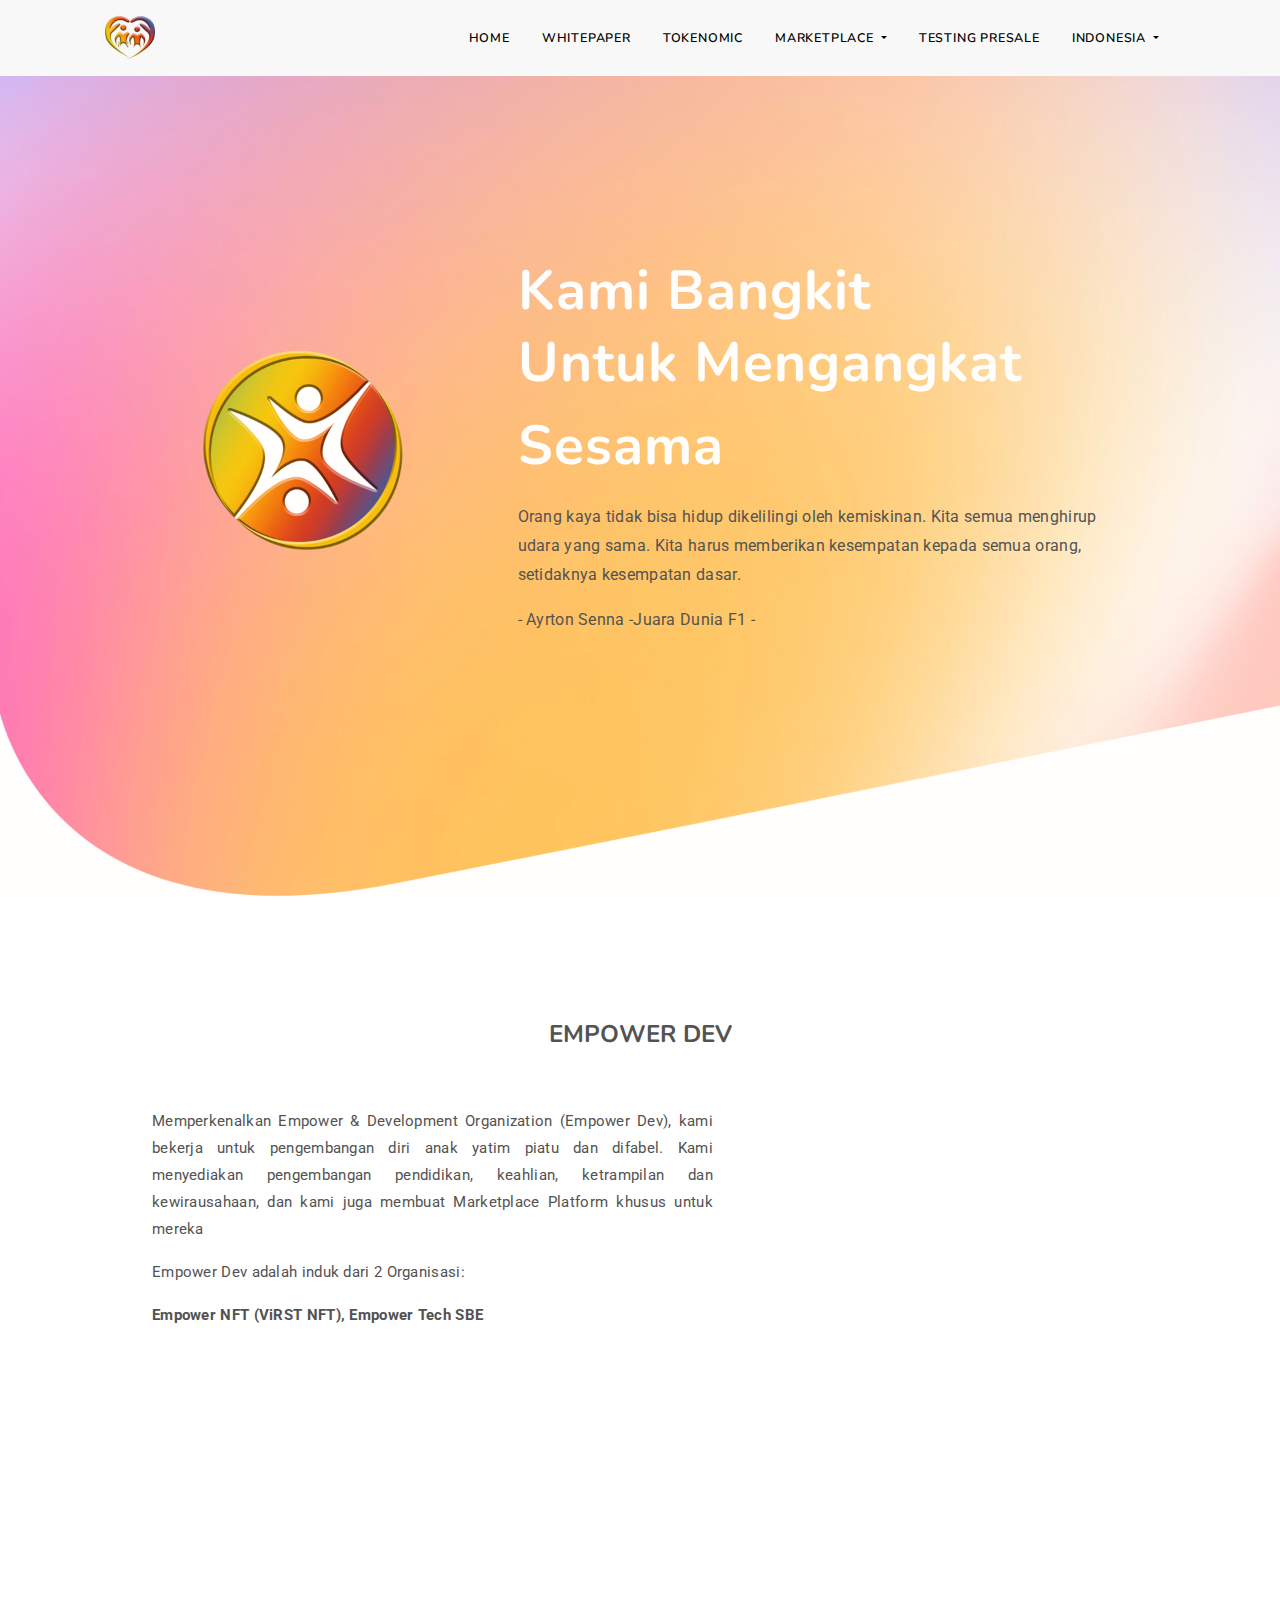
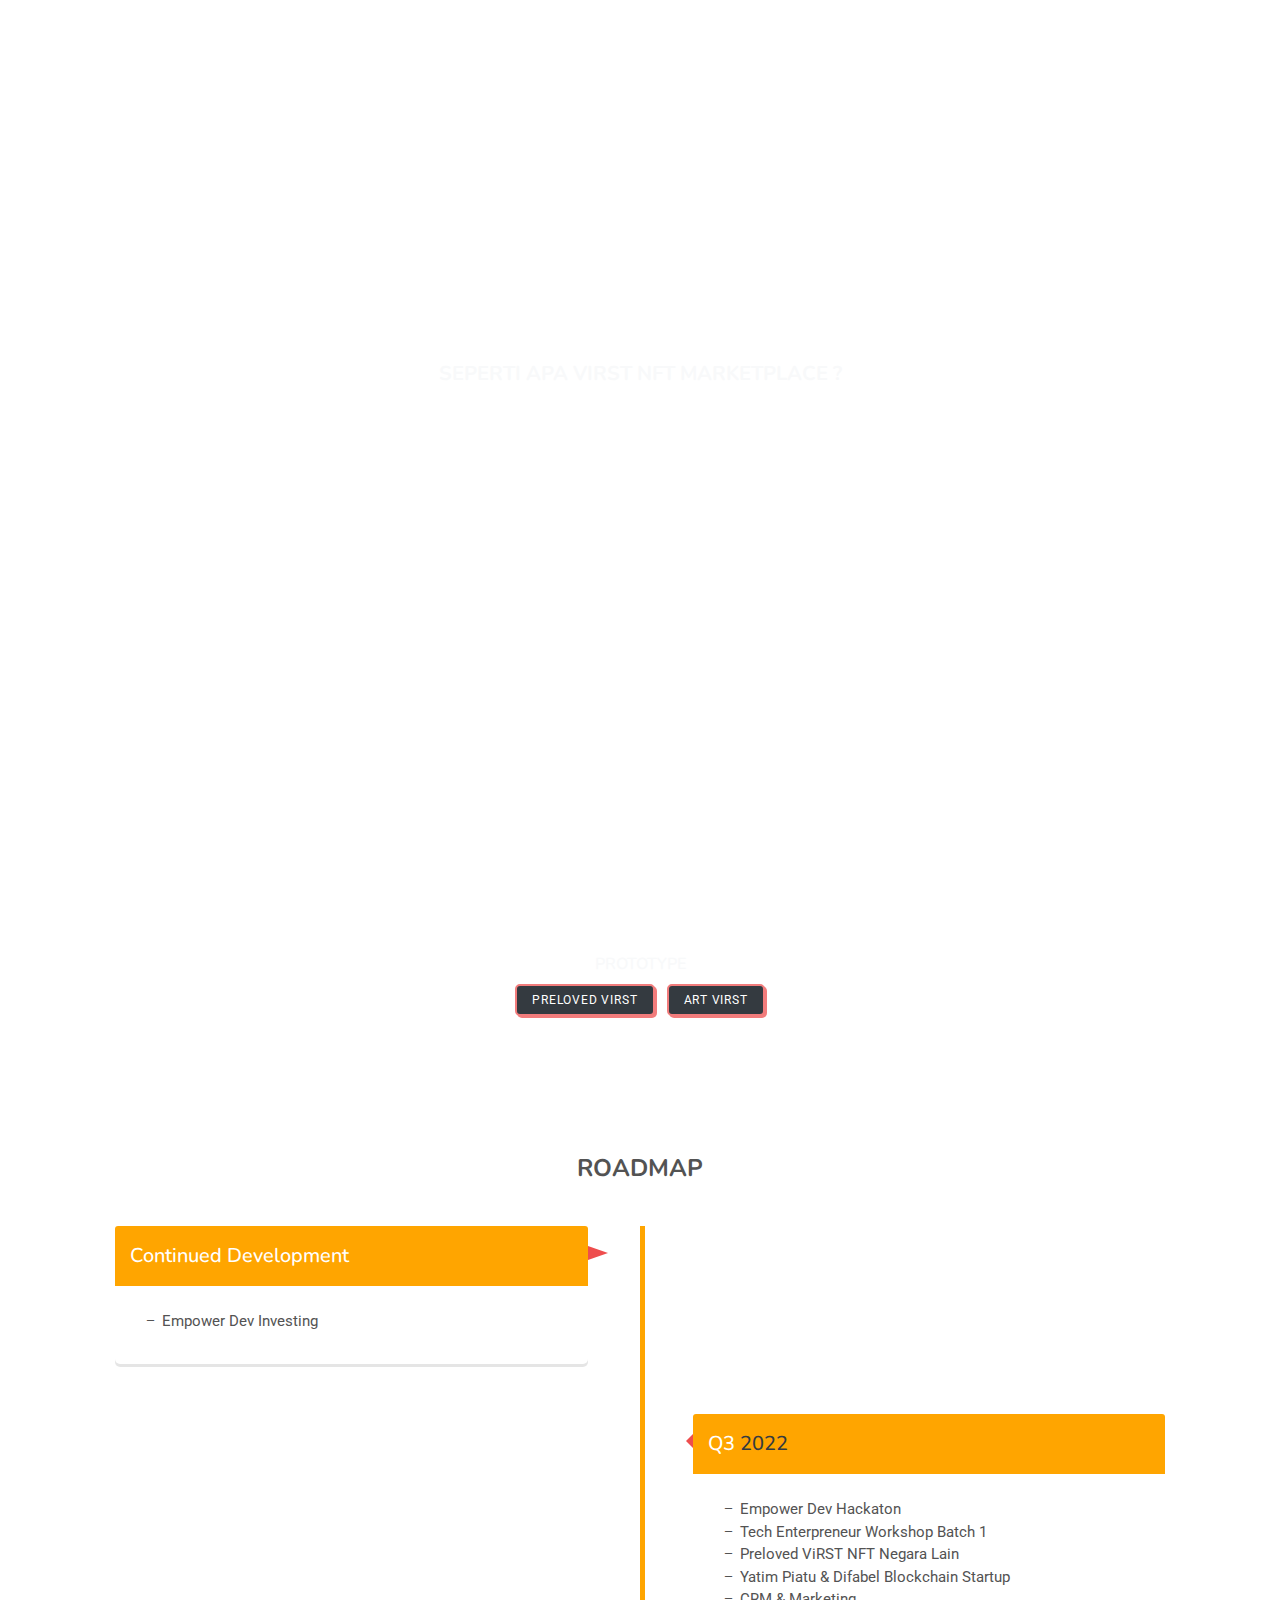
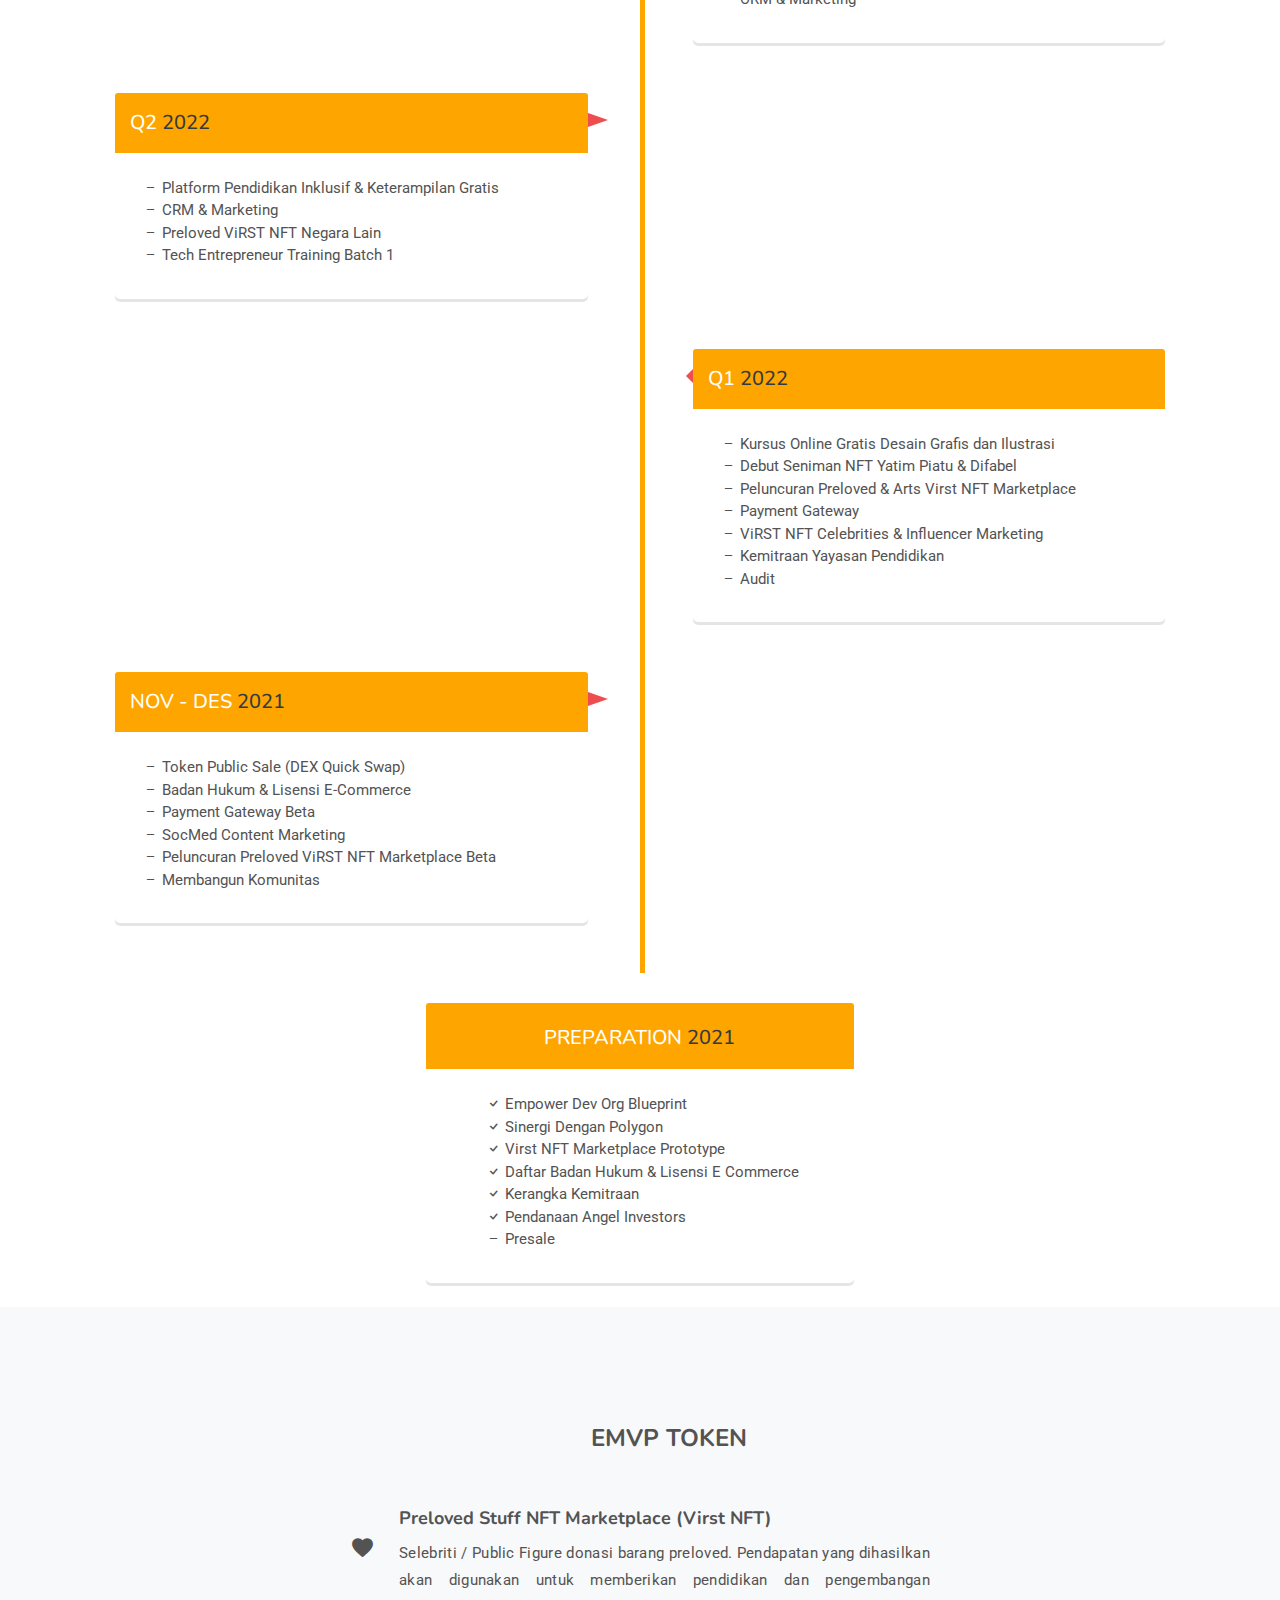
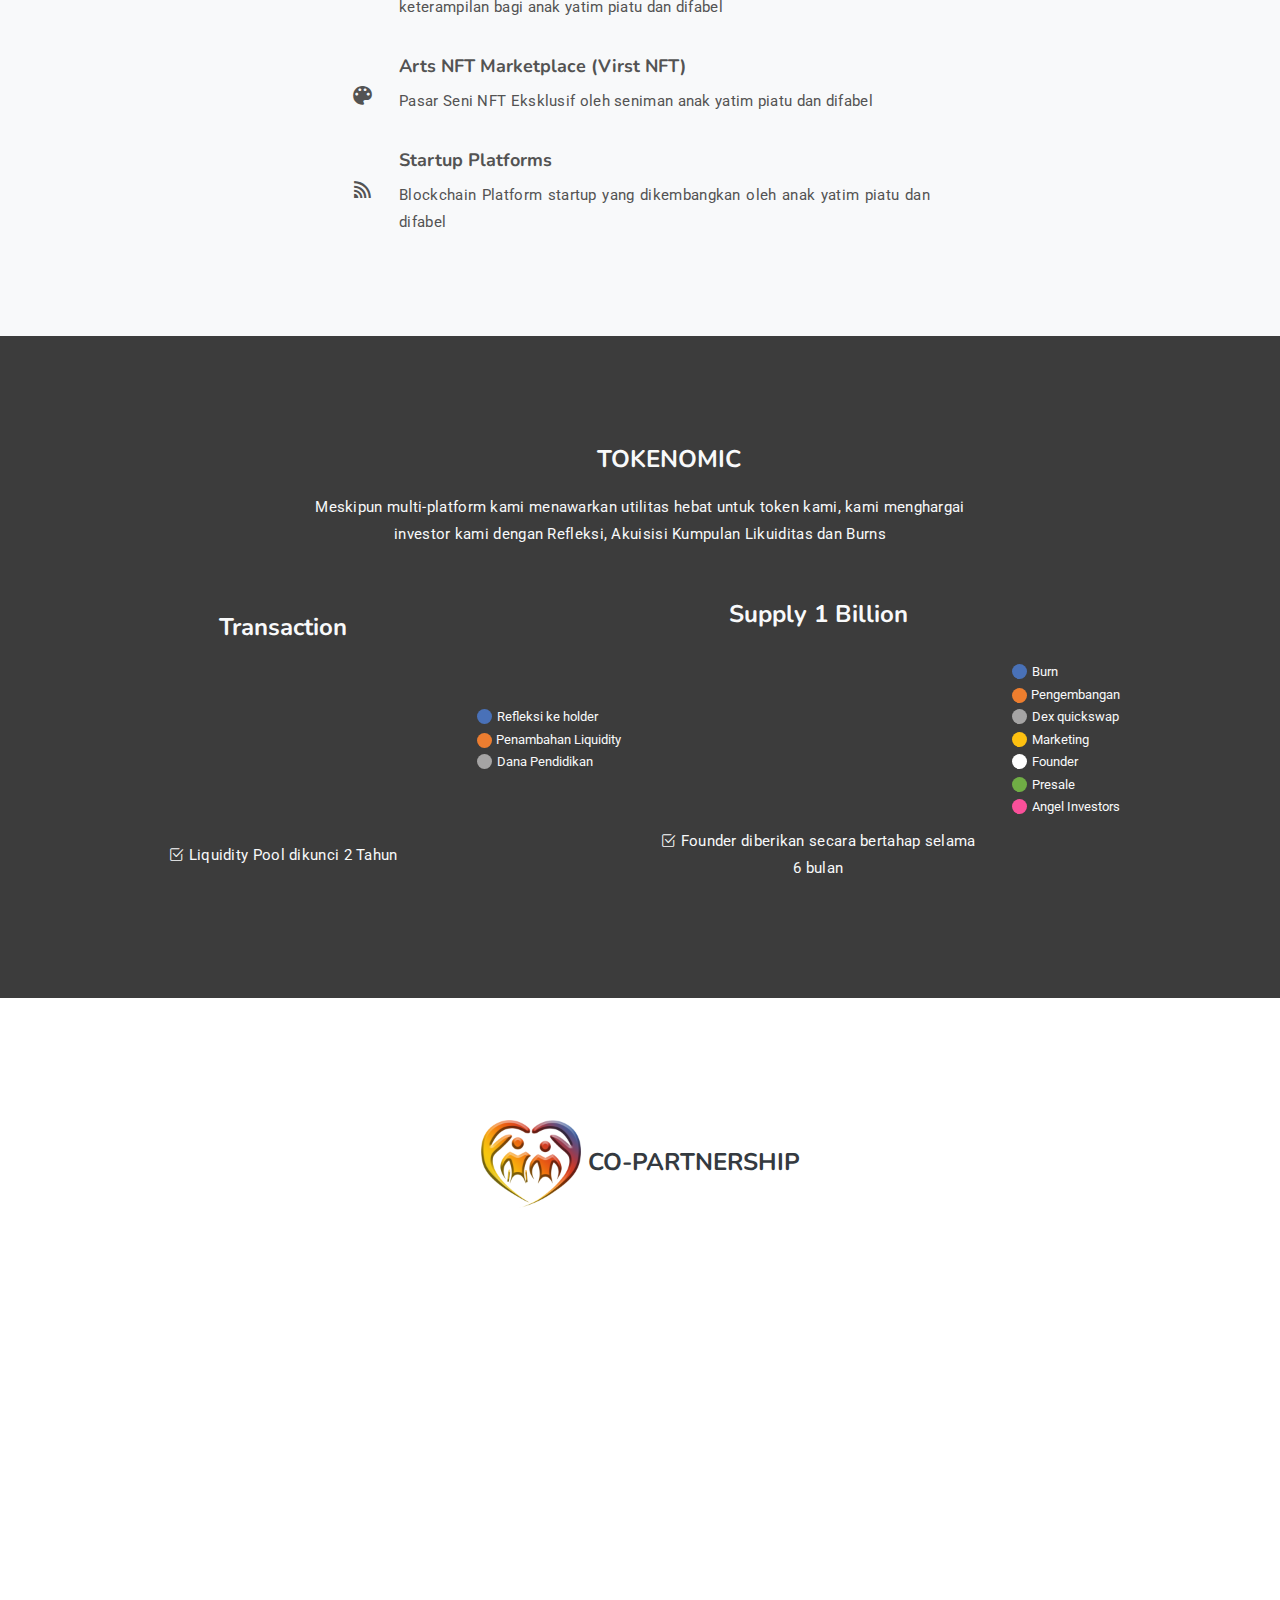
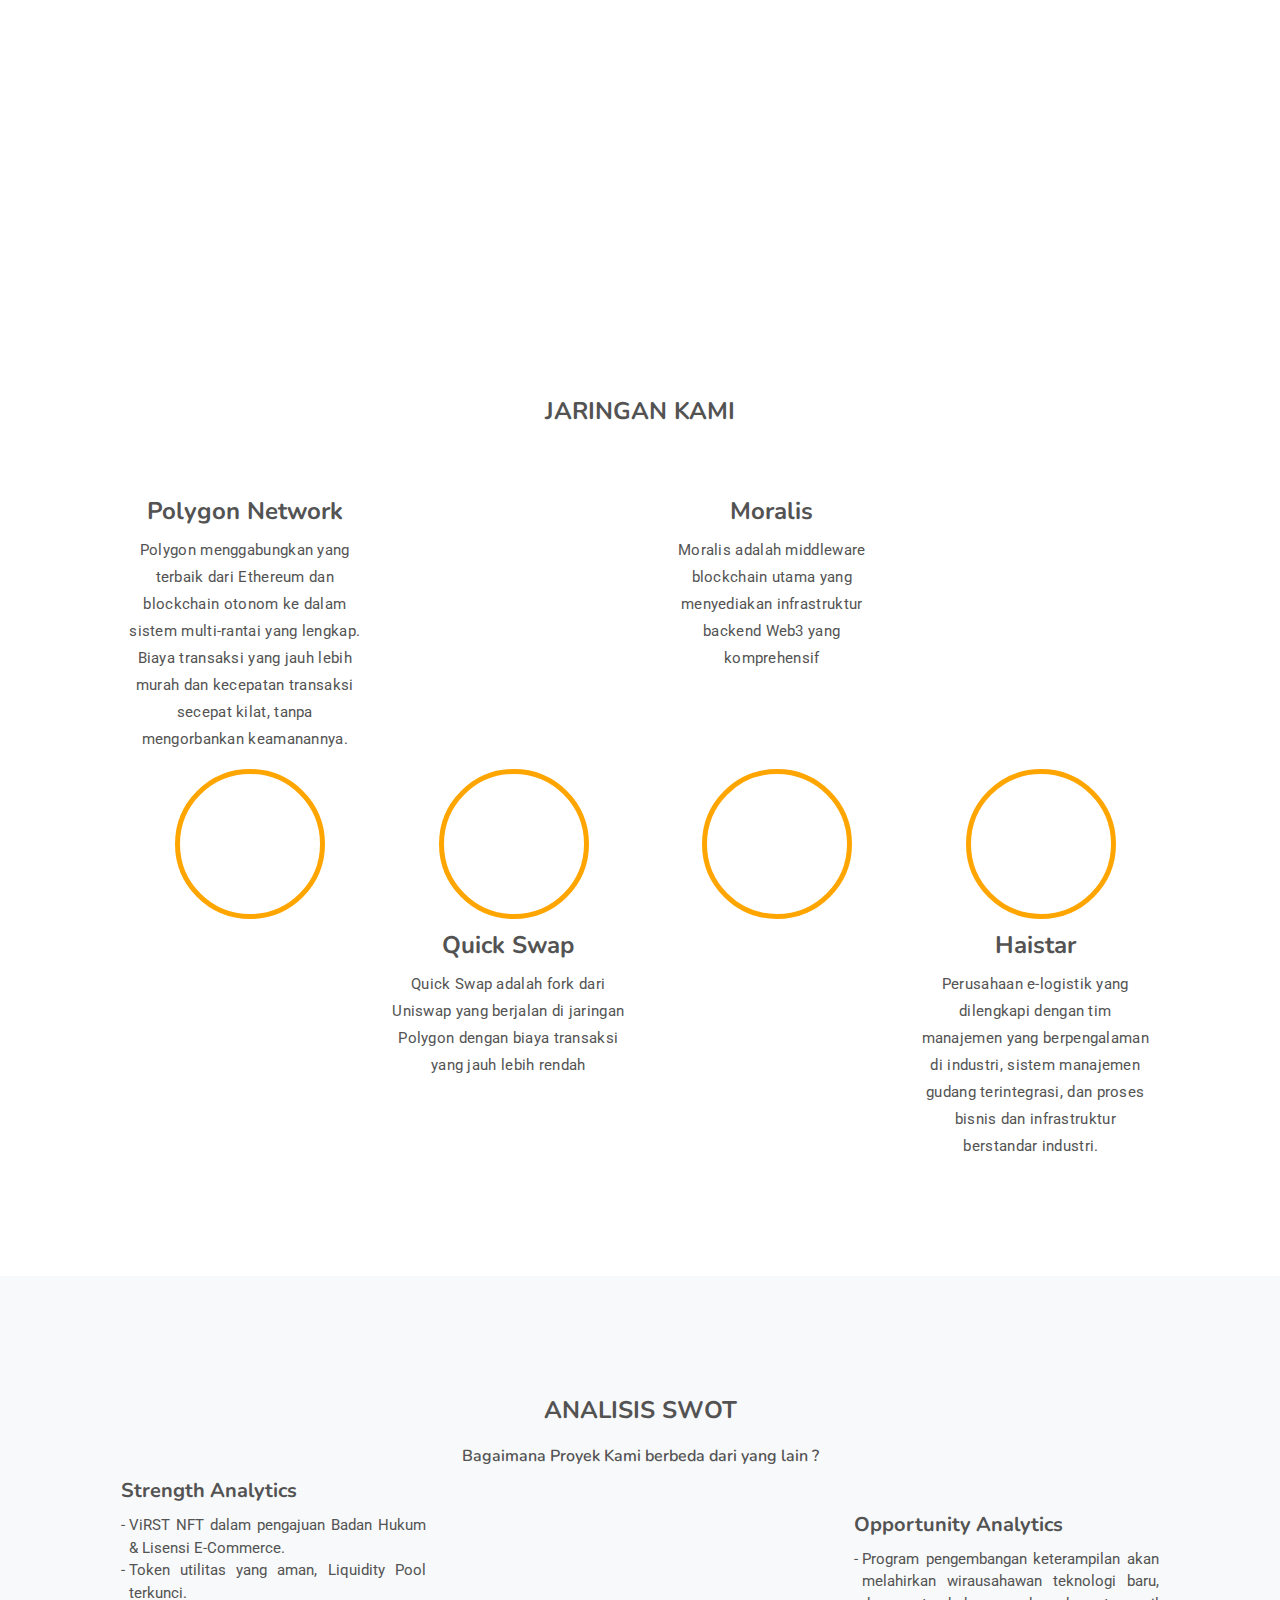
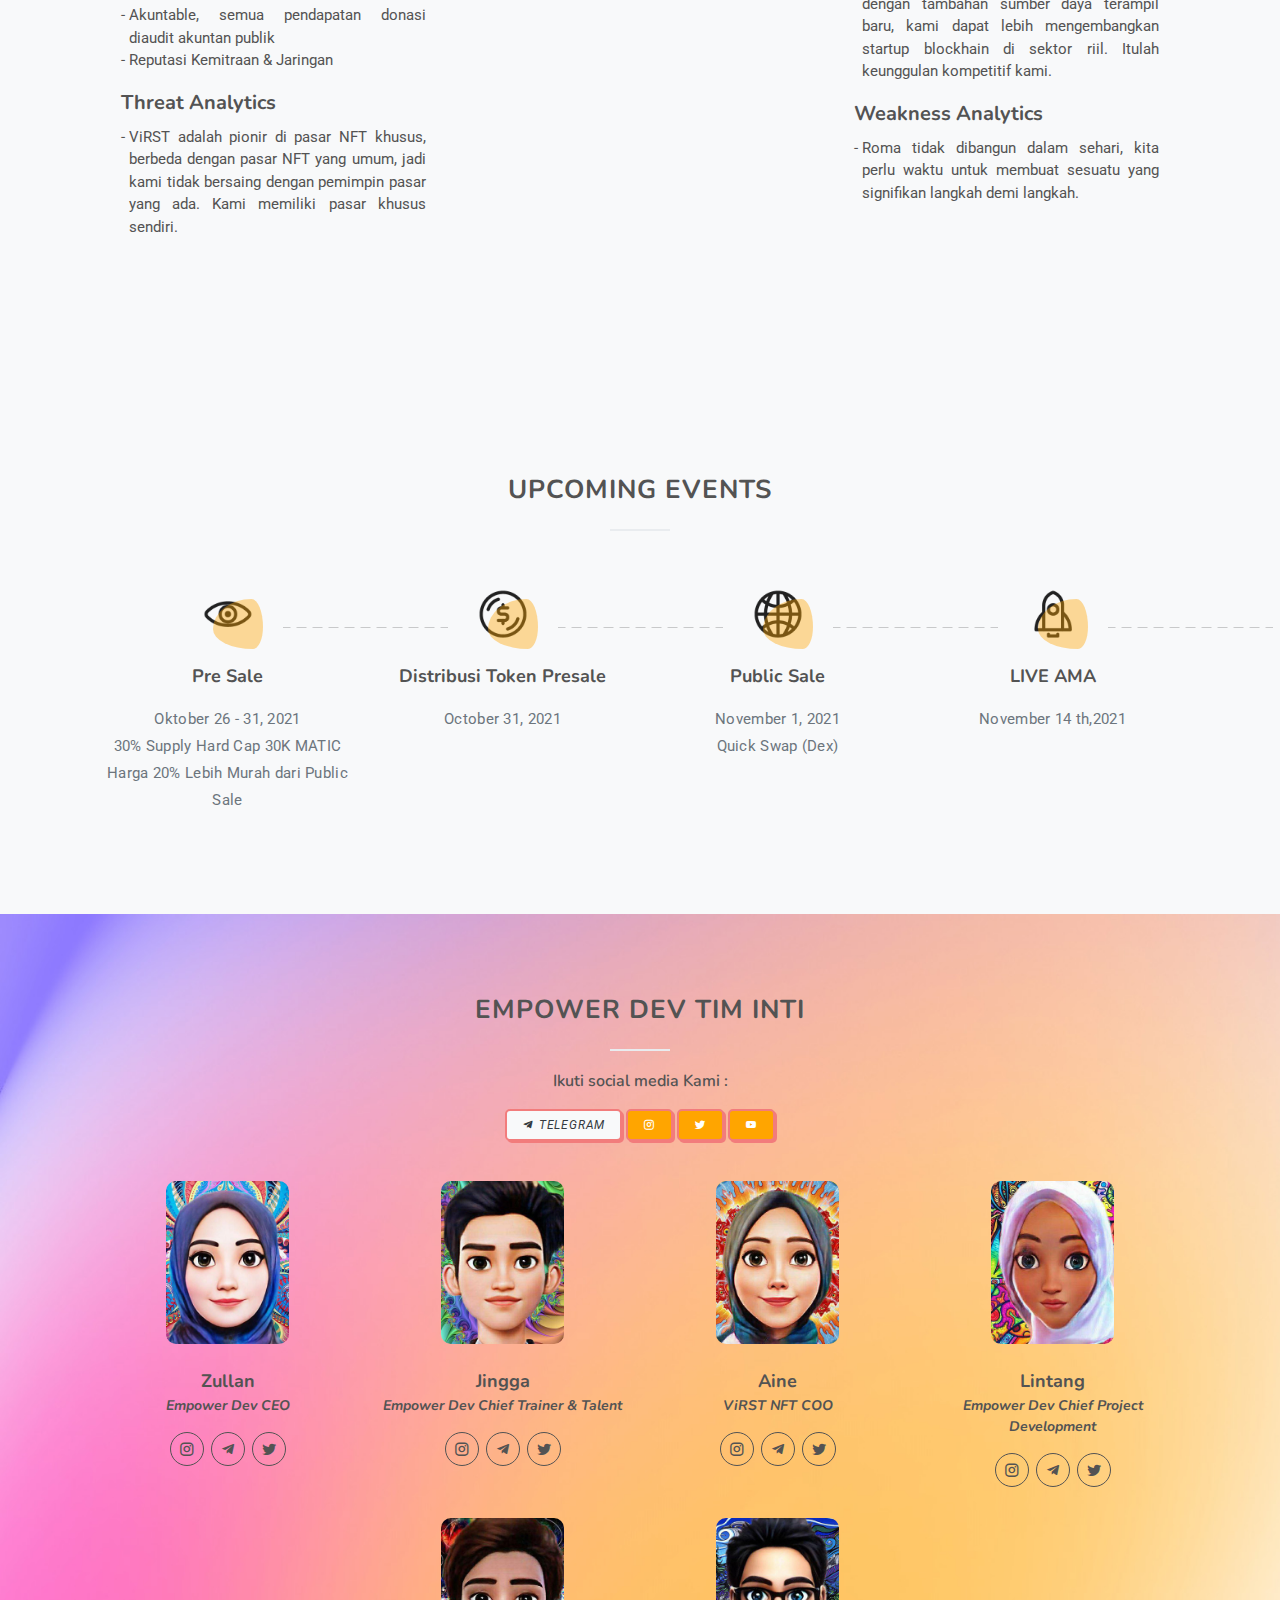
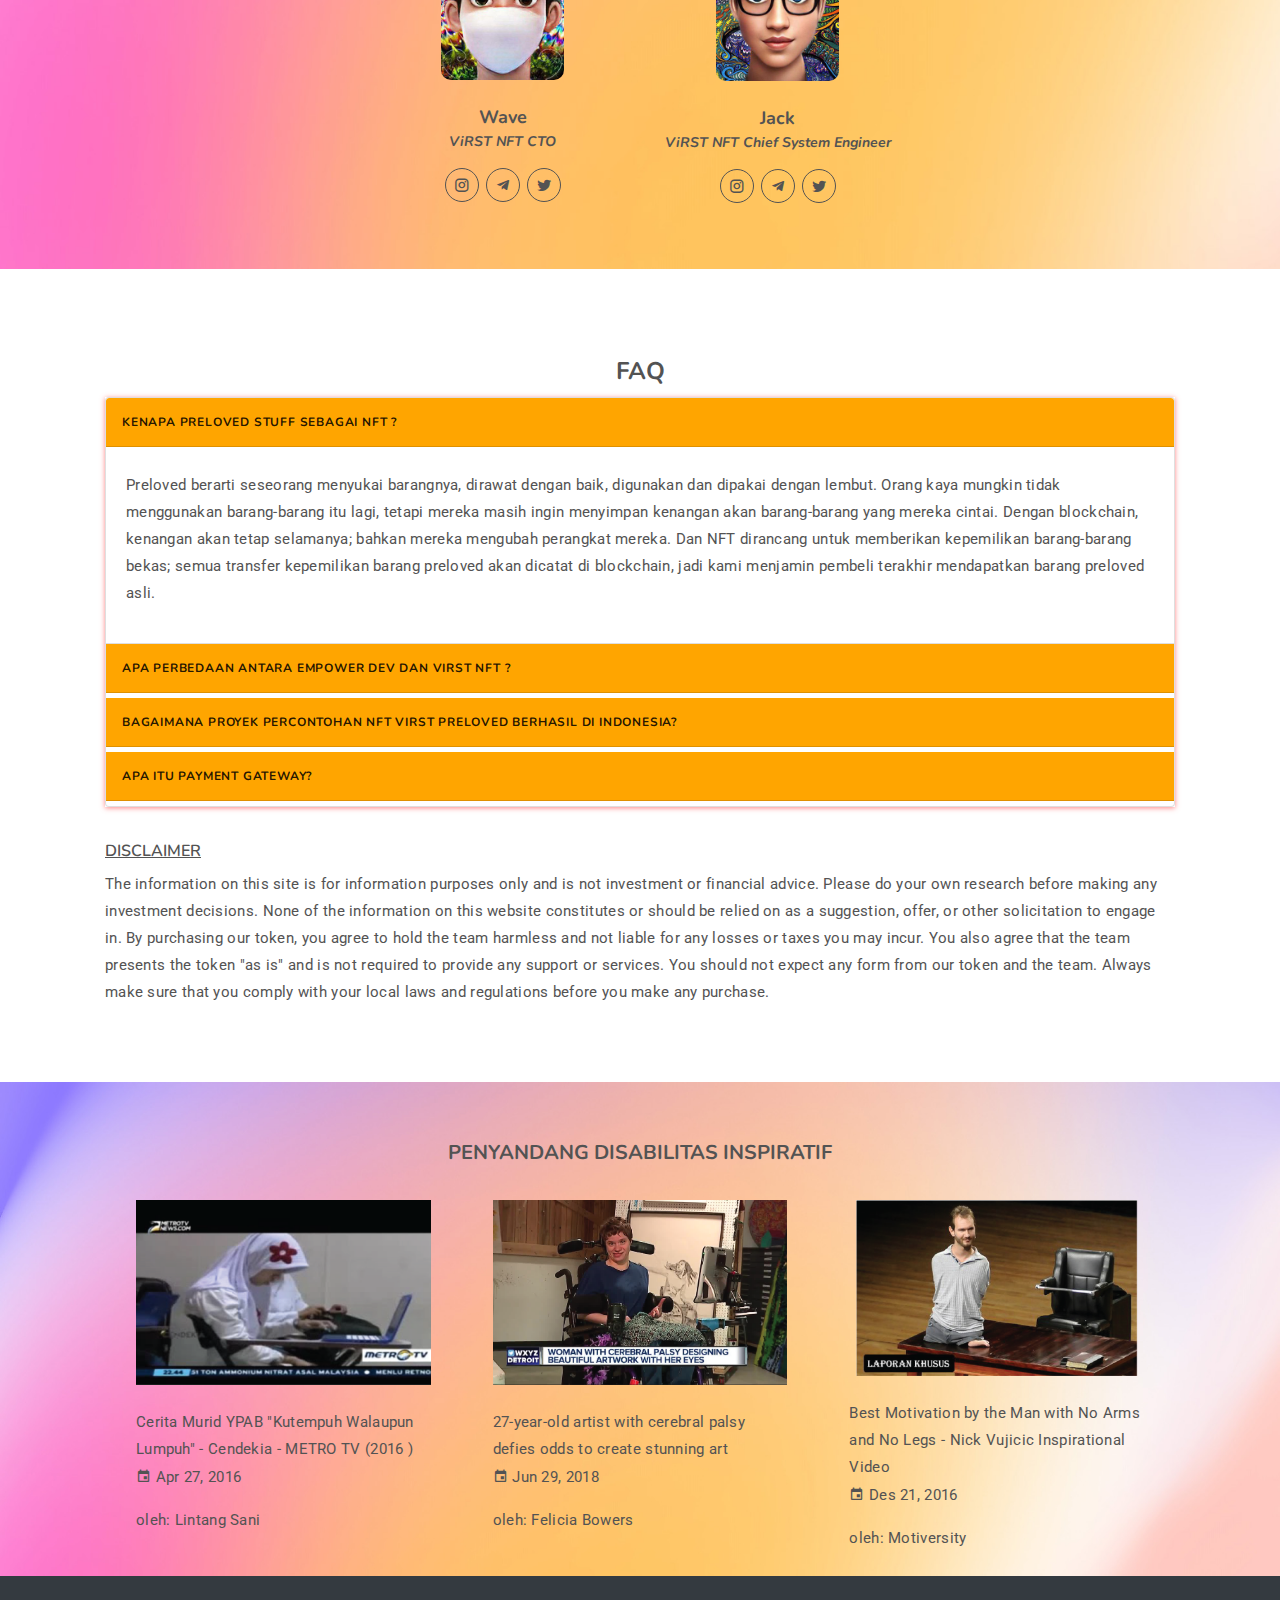
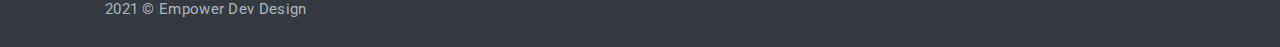
==== commit 0fb868de: "Update id.html" ====
--- a/id.html
+++ b/id.html
@@ -83,7 +83,7 @@
             </li>
             <!--end nav item-->
             <li class="nav-item">
-              <a class="nav-link" href="whitepaper.pdf" target="_blank">WHITEPAPER</a>
+              <a class="nav-link" href="pages/whitepaper.pdf" target="_blank">WHITEPAPER</a>
             </li>
             <li class="nav-item">
               <a class="nav-link" href="#tokenomic">TOKENOMIC</a>
